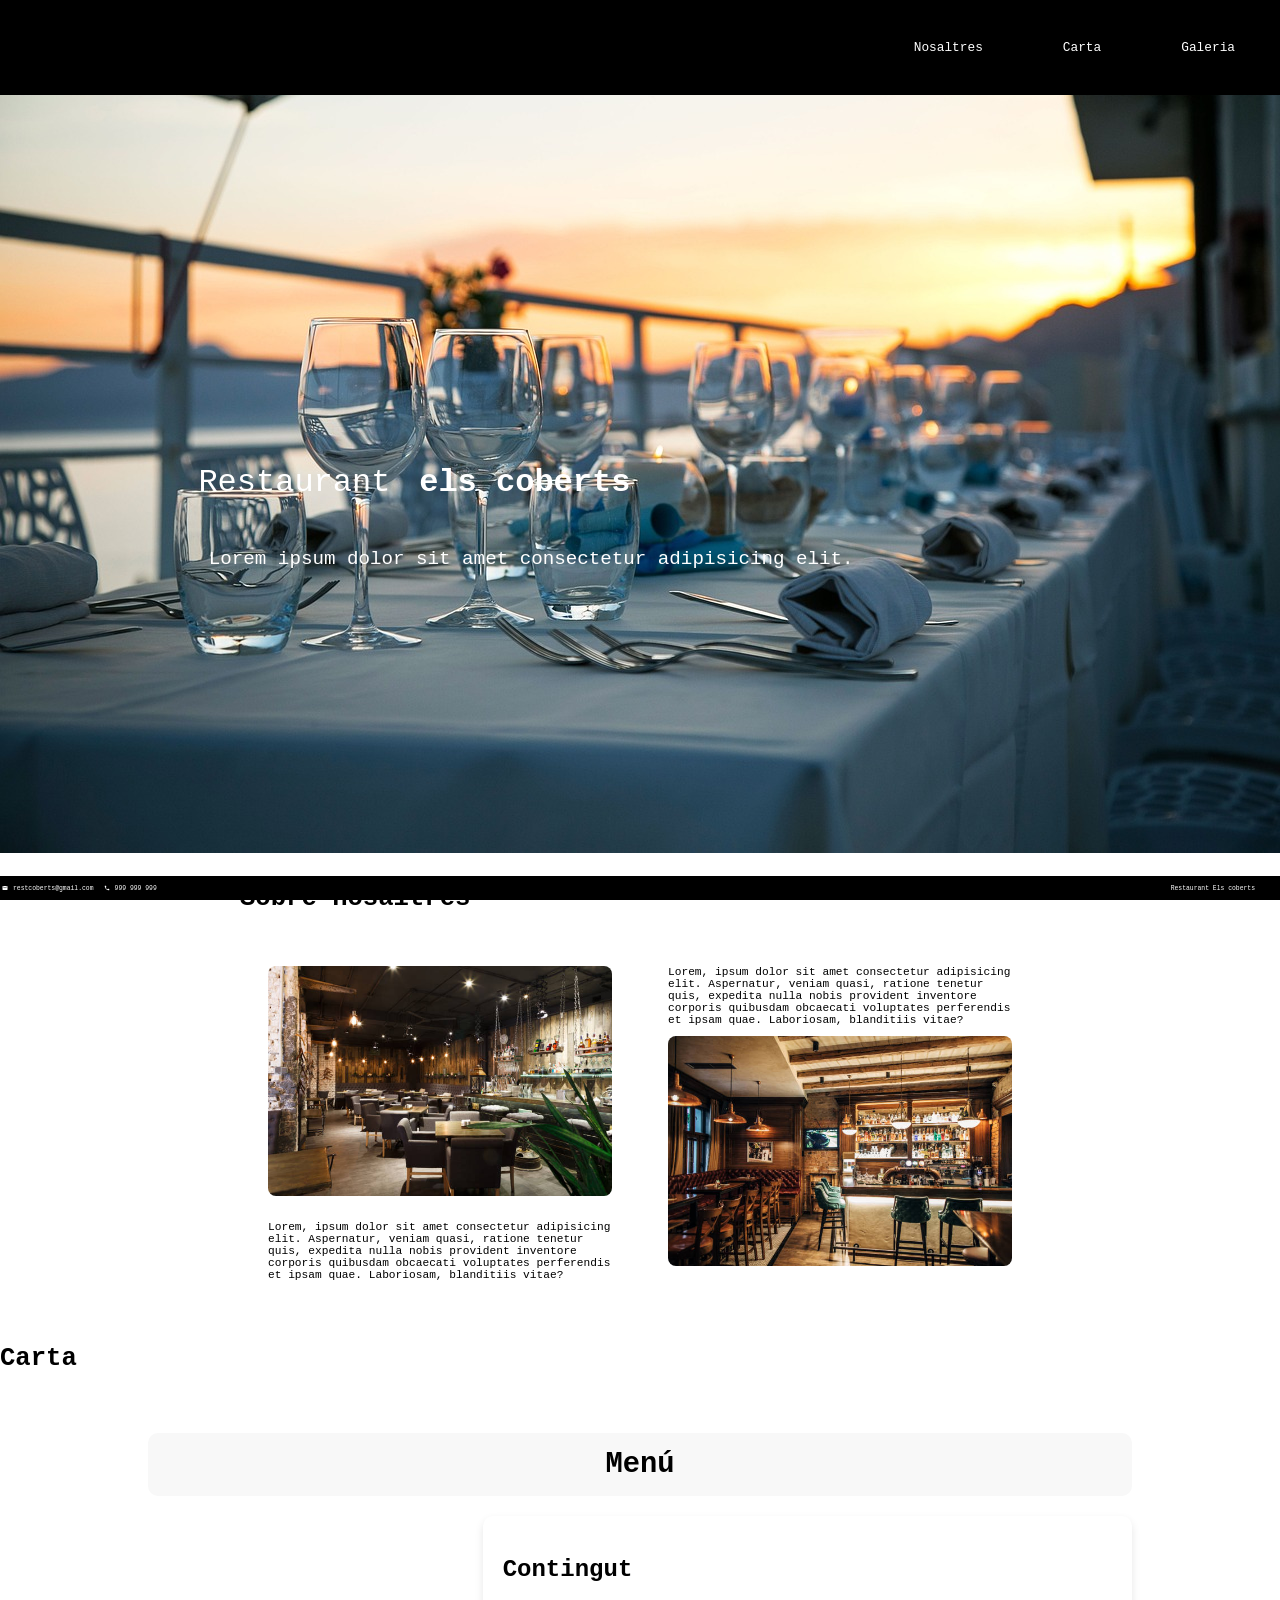
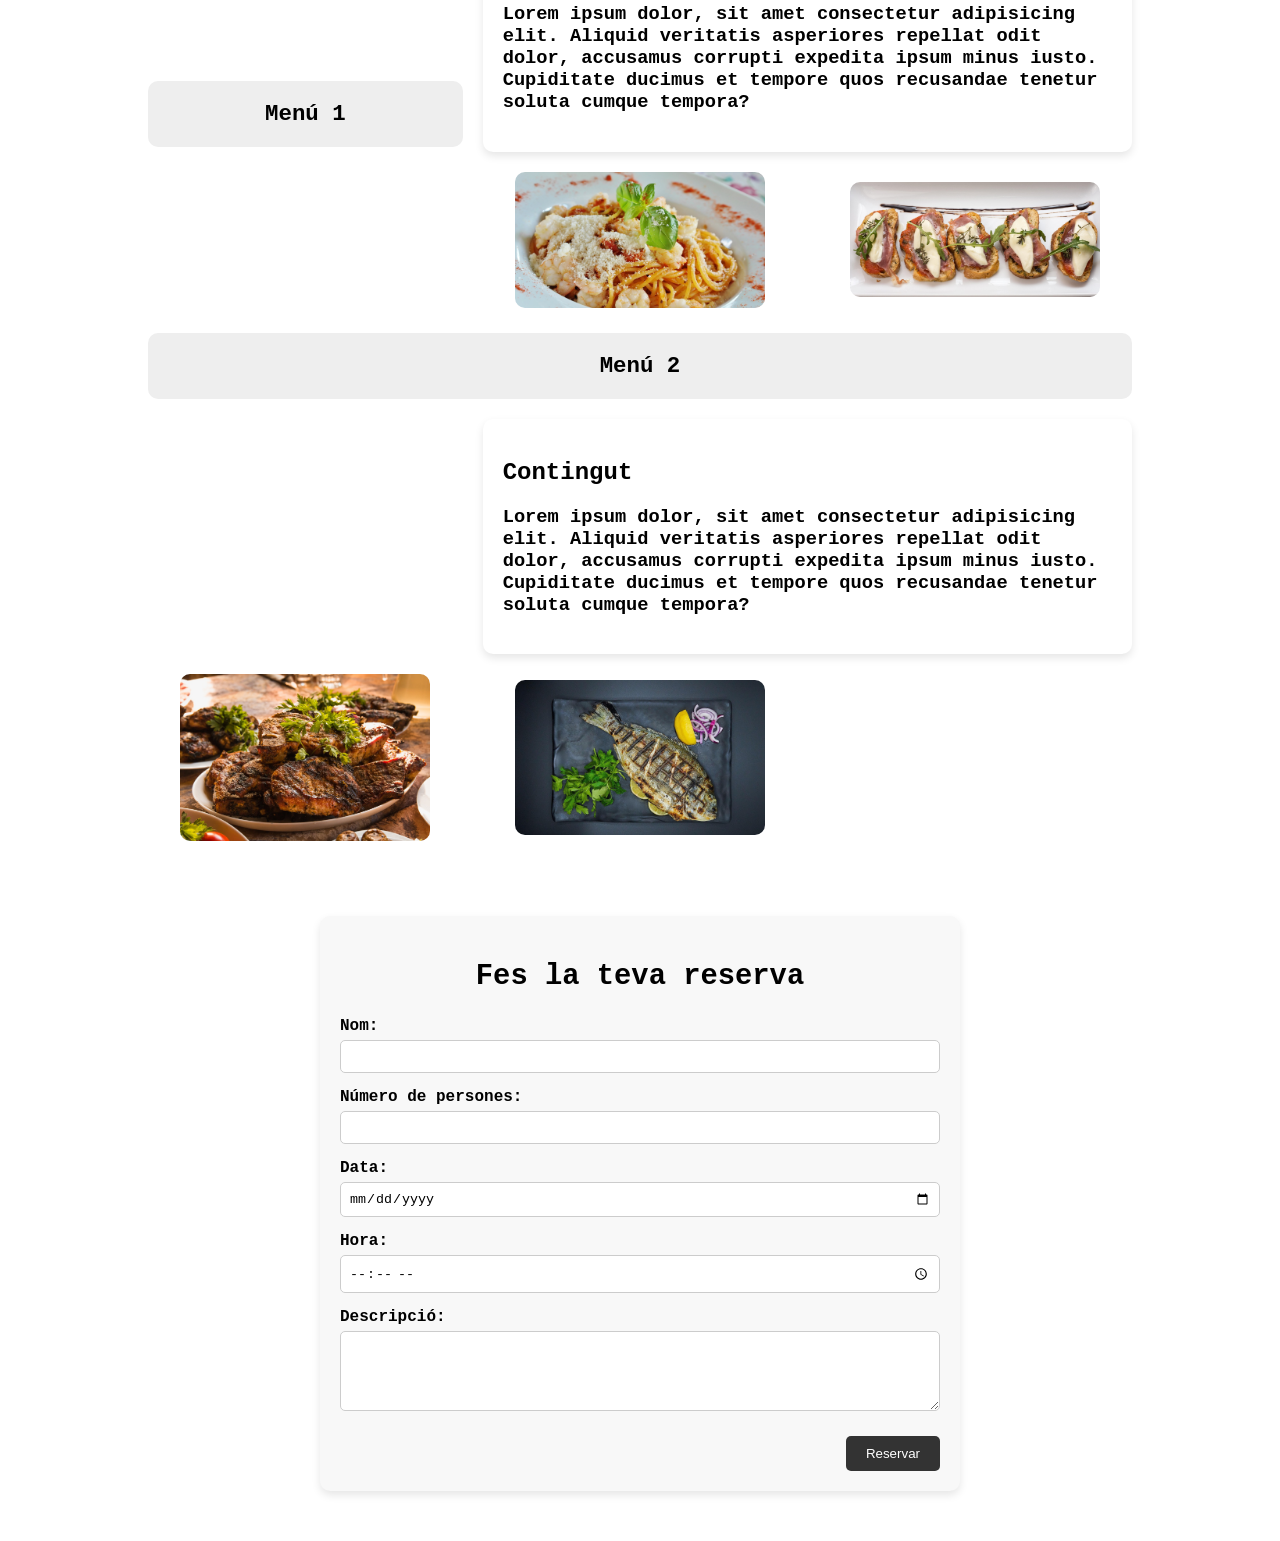
==== Web Restaurant/HTML/restaurant.html @ a6d8854c "Add files via upload" ====
<!DOCTYPE html>
<html lang="en">
<head>
    <meta charset="UTF-8">
    <meta name="viewport" content="width=device-width, initial-scale=1.0">
    <link rel="stylesheet" href="https://fonts.googleapis.com/icon?family=Material+Icons">
    <link rel="stylesheet" href="../CSS/restaurant.css">
    <title>Document</title>
</head>
<body>
    <nav class="menu">
         <div class="elemnav">Nosaltres</div>
         <div class="elemnav">Carta</div>
         <div class="elemnav">Galeria</div>
    </nav>
    <header class="header_main">
        <img src="../IMG/headerimg.jpg" alt="Taules a la terrassa del restaurant">
        <p class="center">Restaurant</p><p class="center2">els coberts</p><p class="center3">Lorem ipsum dolor sit amet consectetur adipisicing elit.</p>
    </header>
    <main class="main">
        <div class="sobrenosaltres">
            <p class="titol1">Sobre nosaltres</p>
            <div class="box">
                <img src="../IMG/sobrenosaltres1.jpg" alt="Interior del restaurant">
                <div class="texto1">Lorem, ipsum dolor sit amet consectetur adipisicing elit. Aspernatur, veniam quasi, ratione tenetur quis, expedita nulla nobis provident inventore corporis quibusdam obcaecati voluptates perferendis et ipsam quae. Laboriosam, blanditiis vitae?</div>
            </div>
            <div class="box">
                <div class="texto2">Lorem, ipsum dolor sit amet consectetur adipisicing elit. Aspernatur, veniam quasi, ratione tenetur quis, expedita nulla nobis provident inventore corporis quibusdam obcaecati voluptates perferendis et ipsam quae. Laboriosam, blanditiis vitae?</div>
                <img src="../IMG/sobrenosaltres2.jpg" alt="Interior del restaurant">
            </div>
        </div>
        <p class="titol1">Carta</p>
        <div class="carta">
            <div class="item1">Menú</div>
            <div class="item2">Menú 1</div>
            <div class="item3">
                <h2>Contingut</h2>
                <h3>Lorem ipsum dolor, sit amet consectetur adipisicing elit. Aliquid veritatis asperiores repellat odit dolor, accusamus corrupti expedita ipsum minus iusto. Cupiditate ducimus et tempore quos recusandae tenetur soluta cumque tempora?</h3>
            </div>
            <div class="item4">
                <div class="container">
                    <img src="../IMG/pasta.jpg" alt="Espaguethis" class="imagecarta">
                    <p class="overlay">Pasta</p>
                </div>
            </div>
            <div class="item5">
                <div class="container">
                    <img src="../IMG/entrants.jpg" alt="Tostades" class="imagecarta">
                    <p class="overlay">Entrants</p>
                </div>
            </div>
            <div class="item6">Menú 2</div>
            <div class="item7">
                <h2>Contingut</h2>
                <h3>Lorem ipsum dolor, sit amet consectetur adipisicing elit. Aliquid veritatis asperiores repellat odit dolor, accusamus corrupti expedita ipsum minus iusto. Cupiditate ducimus et tempore quos recusandae tenetur soluta cumque tempora?</h3>
            </div>
            <div class="item8">
                <div class="container">
                    <img src="../IMG/carn.jpg" alt="Carn a la brasa" class="imagecarta">
                    <p class="overlay">Carn</p>
                </div>
            </div>
            <div class="item9">
                <div class="container">
                    <img src="../IMG/peix.jpg" alt="Daurada" class="imagecarta">
                    <p class="overlay">Peix</p>
                </div>
            </div>
        </div>
    </main>
    <section class="reserva">
        <h2>Fes la teva reserva</h2>
        <form action="#" method="POST">
            <div class="form-group">
                <label for="nom">Nom:</label>
                <input type="text" id="nom" name="nom" required>
            </div>
            <div class="form-group">
                <label for="persones">Número de persones:</label>
                <input type="number" id="persones" name="persones" min="1" required>
            </div>
            <div class="form-group">
                <label for="data">Data:</label>
                <input type="date" id="data" name="data" required>
            </div>
            <div class="form-group">
                <label for="hora">Hora:</label>
                <input type="time" id="hora" name="hora" required>
            </div>
            <div class="form-group">
                <label for="descripcio">Descripció:</label>
                <textarea id="descripcio" name="descripcio"></textarea>
            </div>
            <div class="boto-reserva">
                <button type="submit">Reservar</button>
            </div>
        </form>
    </section>
    
    <footer class="footer">
        <i class="material-icons">mail</i>
        <div class="elemfooter">restcoberts@gmail.com</div>
        <i class="material-icons">phone</i>
        <div class="elemfooter">999 999 999</div>
        <p class="text">Restaurant Els coberts</p>
    </footer>
</body>
</html>
---- Web Restaurant/CSS/restaurant.css ----
html, body{
    margin: 0; /* Elimina marges per defecte */
    padding: 0; /* Elimina espais interiors per defecte */
    font-family: 'Courier New', Courier, monospace; /* Defineix la font per defecte */
    font-size: 1em; /* Estableix la mida de la font */
}

/* Menú principal */
.menu{
    display: flex; /* Utilitza Flexbox per organitzar els elements */
    flex-direction: row; /* Els elements es disposen horitzontalment */
    justify-content: flex-end; /* Alinea els elements a la dreta */
    gap: 30px; /* Espai entre els elements */
    background-color: black; /* Fons negre */
    position: fixed; /* Fixat a la part superior de la pàgina */
    padding: 20px; /* Espai intern del menú */
    width: 100%; /* Amplada completa de la pàgina */
    top: 0; /* Col·loca el menú a la part superior */
}

/* Estil dels enllaços del menú */
.elemnav {
    color: white; /* Color de text blanc */
    text-decoration: none; /* Elimina la subratllat dels enllaços */
    margin-inline: 25px; /* Margen horitzontal entre enllaços */
    font-size: 0.8em; /* Mida de la font més petita */
}

/* Canvi d'estil al passar el ratolí */
.elemnav:hover{
    text-decoration: underline; /* Afageix subratllat quan el ratolí passa per sobre */
}

/* Header d'imatges */
.header_main img {
    width: 100%; /* Fa que la imatge ocupi tota l'amplada */
}

/* Text central en imatges */
.center{
    position: absolute; /* Posiciona de forma absoluta */
    top: 50%; /* Alinea al mig de la pantalla verticalment */
    left: 23%; /* Alinea al mig de la pantalla horitzontalment */
    transform: translate(-50%, -50%); /* Ajusta per centrar l'element exactament */
    font-size: 2em; /* Mida de la font gran */
    color: #ffffff; /* Text blanc */
}

/* Un altre text central amb estil diferent */
.center2{
    position: absolute; 
    top: 50%;
    left: 41%;
    transform: translate(-50%, -50%);
    font-size: 2em;
    color: #ffffff;
    font-weight: bold; /* Fa que el text sigui negre */
}

/* Tercer text central amb font més petita */
.center3{
    position: absolute;
    top: 60%; /* Desplaça el text més avall */
    left: 41.5%;
    transform: translate(-50%, -50%);
    font-size: 1.2em;
    color: #ffffff;
}

/* Footer de la pàgina */
.footer {
    display: flex; /* Utilitza Flexbox per disposar els elements */
    flex-direction: row; /* Elements horitzontals */
    justify-content: space-between; /* Espai entre els elements */
    align-items: center; /* Centra els elements verticalment */
    background-color: black; /* Fons negre */
    position: fixed; /* Fixat a la part inferior de la pàgina */
    padding: 2px; /* Espai intern */
    width: 100%; /* Amplada completa de la pàgina */
    bottom: 0; /* Col·loca el footer a la part inferior */
}

/* Estils per als ícons i textos dins del footer */
.material-icons, .elemfooter, .text {
    font-size: 0.4em; /* Font més petita */
    color: white; /* Color de text blanc */
}

.material-icons {
    margin-right: 5px; /* Espai a la dreta dels ícons */
}

/* Element dins del footer */
.elemfooter {
    display: flex;
    align-items: center;
    margin-right: 10px;
}

/* Text a la dreta dins del footer */
.text {
    font-size: 0.4em;
    text-align: right; /* Alinea el text a la dreta */
    margin-left: auto; /* Empitja el text cap a la dreta */
    margin-right: 23px;
}

/* Secció de 'sobre nosaltres' */
.sobrenosaltres {
    max-width: 800px; /* Amplada màxima */
    margin: 0 auto; /* Centra el contingut */
    overflow: hidden; /* Evita que el contingut surti de l'àrea definida */
}

/* Títol de la secció */
.titol1 {
    color: black;
    font-weight: bold;
    font-size: 1.6em; /* Mida de la font */
}

/* Caixes que es disposen de forma flexible */
.box {
    float: left; /* Col·loca les caixes a l'esquerra */
    width: 48%; /* Amplada de cada caixa */
    margin: 1%; /* Margen entre caixes */
    padding: 20px; /* Espai intern */
    box-sizing: border-box; /* Inclou el padding en l'amplada total */
}

/* Estils per a les imatges dins de les caixes */
.box img {
    width: 100%; /* Amplada màxima de la imatge */
    height: auto; /* Mantenir la proporció de l'alçada */
    margin-bottom: 20px; /* Espai a sota de la imatge */
    border-radius: 8px; /* Arrodoneix les cantonades de la imatge */
}

/* Estil de textos dins de les caixes */
.texto1, .texto2 {
    width: 100%; /* Amplada completa */
    text-align: left; /* Alineació a l'esquerra */
    margin-bottom: 10px; /* Espai a sota dels textos */
}

/* Text dins de la caixa 1 */
.texto1 {
    float: left; /* Col·loca el text a l'esquerra */
    font-size: 0.7em; /* Mida de la font més petita */
}

/* Text dins de la caixa 2 */
.texto2 {
    float: right; /* Col·loca el text a la dreta */
    font-size: 0.7em; /* Mida de la font més petita */
}

/* Tots els elements utilitzen 'box-sizing: border-box' per una mida consistent */
* {box-sizing: border-box}

/* Contenidor per a les cartes */
.container {
    position: relative; /* Posicionament relativ */
    width: 100%;
    max-width: 250px; /* Amplada màxima */
}

/* Estils per a les imatges de les cartes */
.imagecarta {
    width: 100%;
    height: auto;
    border-radius: 10px; /* Bordes arrodonides */
}

/* Superposició que apareix quan es passa el ratolí per sobre */
.overlay {
    position: absolute; /* Posiciona de manera absoluta */
    bottom: 0;
    background: rgba(0, 0, 0, 0.5); /* Fons fosc amb opacitat */
    color: white;
    width: 100%;
    text-align: center; /* Centra el text */
    font-size: 1.2em;
    padding: 10px; /* Espai intern */
    opacity: 0; /* Inicia invisible */
    transition: 0.5s; /* Transició suau */
    border-radius: 10px; /* Bordes arrodonides */
}

/* Quan es passa el ratolí per sobre, la superposició es fa visible */
.container:hover .overlay {
  opacity: 1;
}

/* Estils per a les cartes de la galeria */
.carta {
    display: grid; /* Utilitza Grid per organitzar les cartes */
    grid-template-columns: repeat(3, 1fr); /* Tres columnes iguals */
    grid-template-rows: auto auto auto; /* Tres files automàtiques */
    width: 80%; /* Amplada del contenidor */
    margin: 40px auto; /* Centrat amb marges */
    gap: 20px; /* Espai entre les cartes */
    padding: 20px;
    align-items: center; /* Centra els elements verticalment */
    text-align: center; /* Centra els textos */
}

/* Estils per als elements dins del menú */
.menu > div {
    text-align: center; /* Centra els elements */
    padding: 20px 0; /* Espai superior i inferior */
}

/* Estils per als elements individuals */
.item1, .item6 {
    grid-column: 1 / -1; /* Ocupa tota l'amplada */
    font-size: 1.8em; /* Font gran */
    font-weight: bold;
    padding: 15px;
    background-color: #f8f8f8; /* Fons clar */
    border-radius: 10px; /* Arrodoneix les cantonades */
}

.item2, .item6 {
    grid-row: span 2; /* Ocupa dues files */
    display: flex;
    align-items: center; /* Centra verticalment */
    justify-content: center; /* Centra horitzontalment */
    font-size: 1.4em; /* Mida de la font */
    font-weight: bold;
    background-color: #eee; /* Fons clar */
    border-radius: 10px;
    padding: 20px;
}

/* Estils per a altres elements */
.item3, .item7 {
    grid-column: 2 / 4; /* Ocupa de la columna 2 a la 4 */
    background-color: #fff; /* Fons blanc */
    padding: 20px;
    border-radius: 10px;
    box-shadow: 0 4px 8px rgba(0, 0, 0, 0.1); /* Ombra suau */
    text-align: left; /* Alinea el text a l'esquerra */
}

.item4, .item5, .item8, .item9 {
    display: flex;
    justify-content: center; /* Centra el contingut */
    align-items: center; /* Centra el contingut */
}

/* Reserva */
.reserva {
    width: 50%;
    margin: 50px auto; /* Centra el formulari */
    padding: 20px;
    background-color: #f8f8f8; /* Fons clar */
    border-radius: 10px;
    box-shadow: 0 4px 8px rgba(0, 0, 0, 0.1); /* Ombra suau */
}

.reserva h2 {
    text-align: center; /* Centra el títol */
    font-size: 1.8em; /* Mida de la font */
}

/* Estils per als grups de formulari */
.form-group {
    margin-bottom: 15px; /* Espai a sota de cada grup */
}

/* Estils per als labels */
label {
    display: block; /* Fa que el label sigui bloc */
    font-weight: bold; /* Text en negreta */
    margin-bottom: 5px; /* Espai a sota del label */
}

/* Estils per als inputs, textareas i selects */
input, textarea, select {
    width: 100%; /* Amplada total */
    padding: 8px; /* Espai interior */
    border: 1px solid #ccc; /* Borde gris clar */
    border-radius: 5px; /* Bordes arrodonides */
}

textarea {
    height: 80px; /* Alçada per al textarea */
}

/* Botó de reserva */
.boto-reserva {
    display: flex;
    justify-content: flex-end; /* Col·loca el botó a la dreta */
    margin-top: 20px; /* Espai superior */
}

/* Estils per al botó */
button {
    background-color: #333; /* Fons fosc */
    color: white; /* Text blanc */
    padding: 10px 20px; /* Espai intern */
    border: none; /* Elimina el borde */
    border-radius: 5px; /* Bordes arrodonides */
    cursor: pointer; /* Canvia el cursor a mà */
}

/* Estil quan el botó es passa el ratolí per sobre */
button:hover {
    background-color: #555; /* Fons més clar */
}

/* Media queries per a pantalles petites */
@media only screen and (max-width: 768px) {
    .menu{
        display: flex;
        flex-direction: row;
        justify-content: flex-start;
        gap: 30px;
        background-color: #fffefe;
        position: fixed;
        padding: 20px;
        width: 100%;
        top: 0;
    }
    .elemnav {
        color: rgb(0, 0, 0); /* Text negre per a pantalles petites */
        text-decoration: none;
        margin-inline: 25px;
        font-size: 0.8em;
    }
}

@media only screen and (max-width: 576px) {
    
}
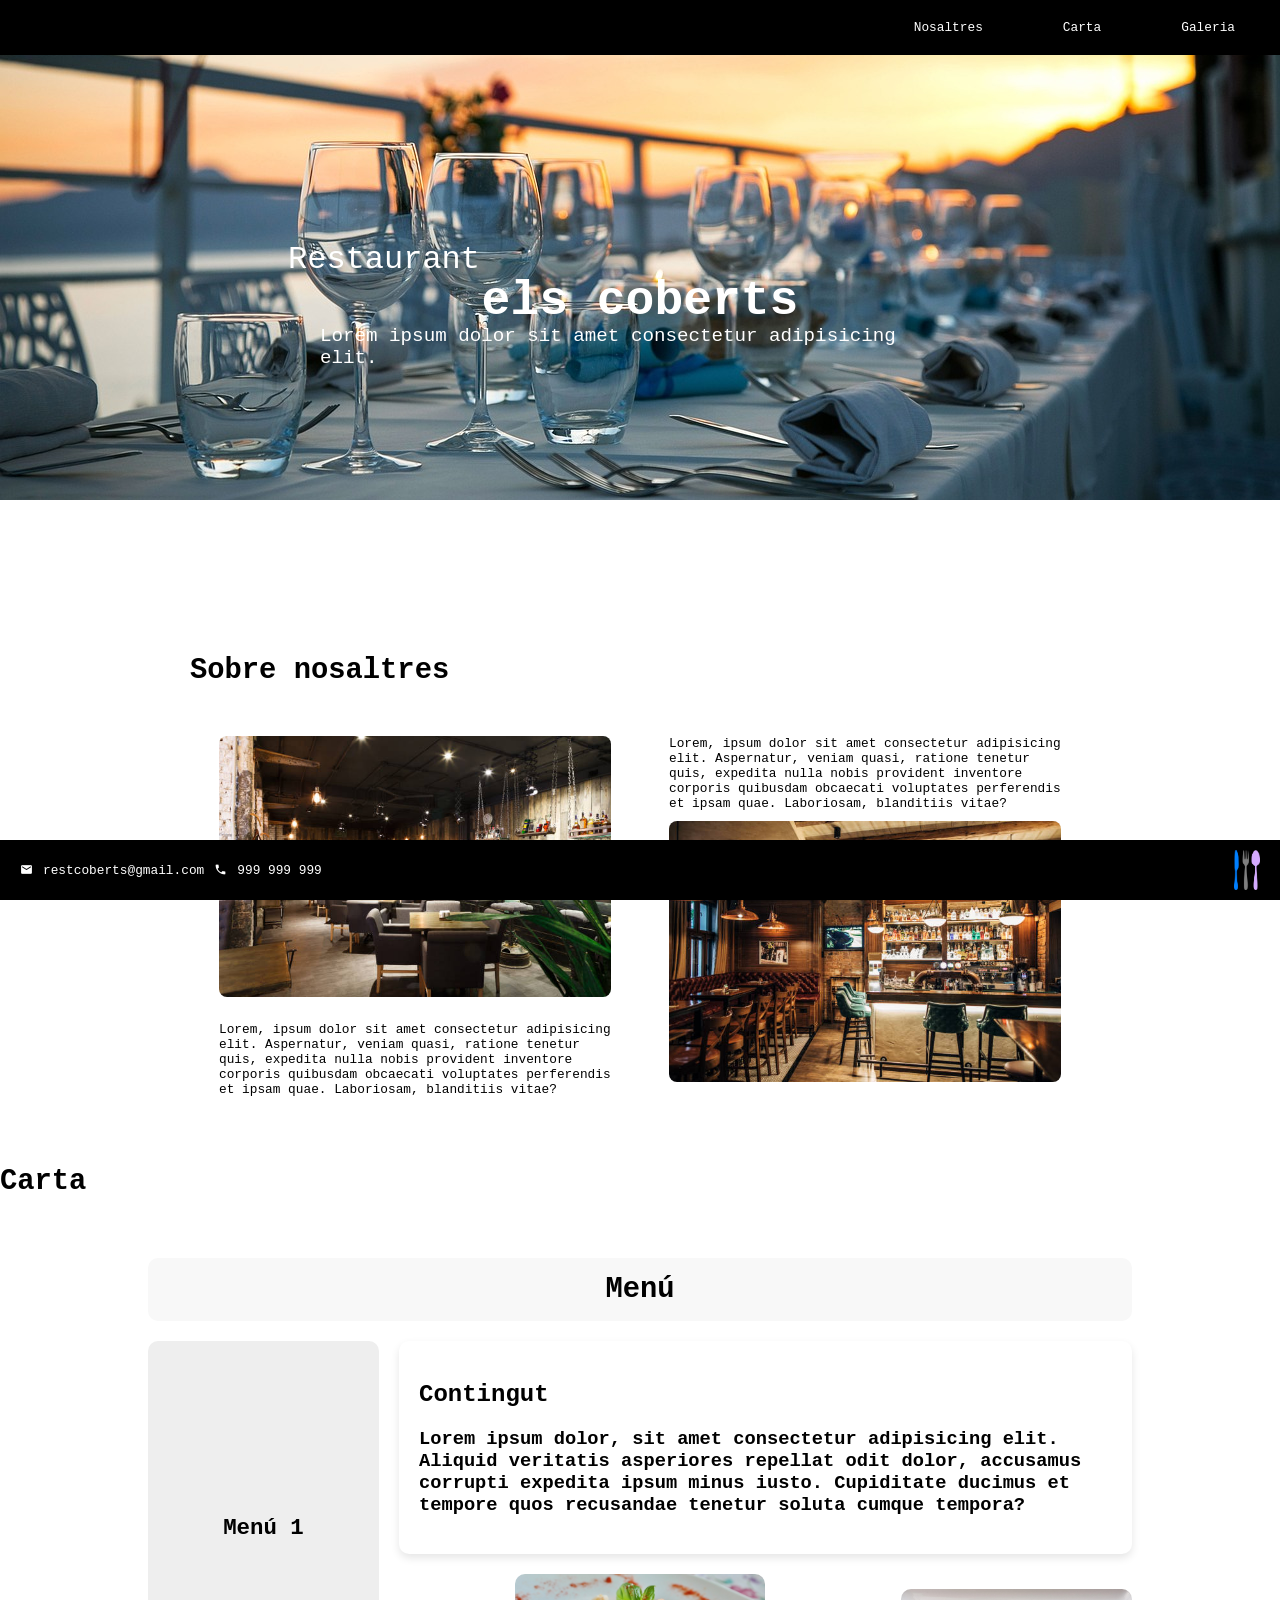
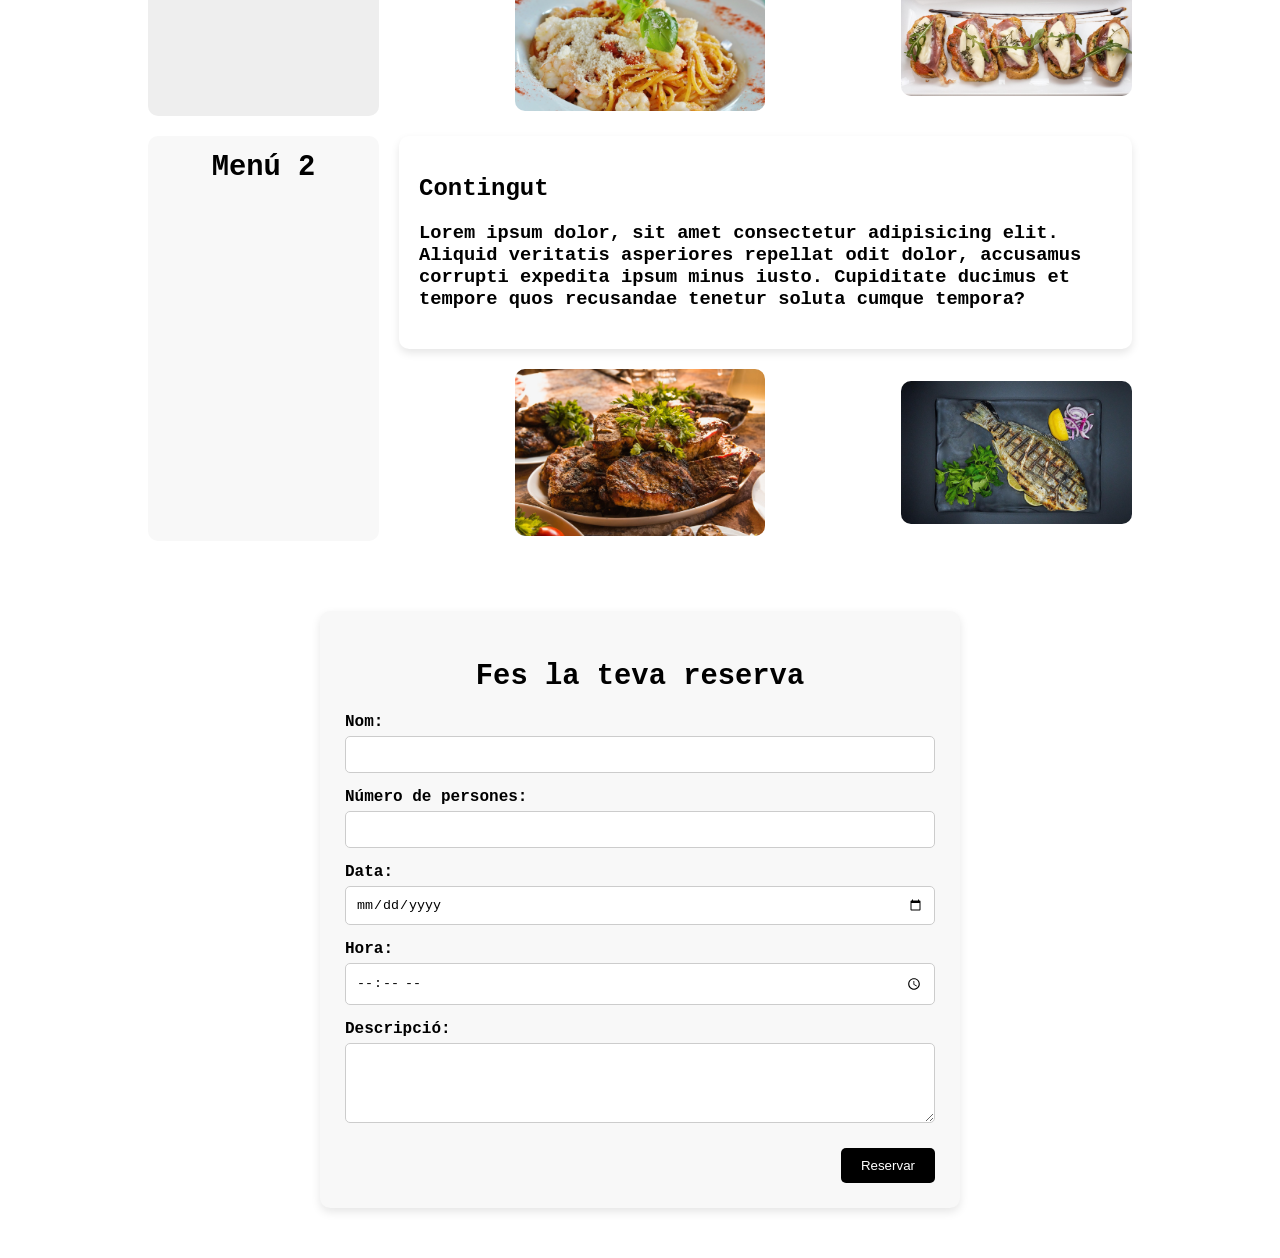
==== commit caad8fc0: "Acabada web menys la galeria" ====
--- a/Web Restaurant/HTML/restaurant.html
+++ b/Web Restaurant/HTML/restaurant.html
@@ -1,108 +1,111 @@
-<!DOCTYPE html>
-<html lang="en">
-<head>
-    <meta charset="UTF-8">
-    <meta name="viewport" content="width=device-width, initial-scale=1.0">
-    <link rel="stylesheet" href="https://fonts.googleapis.com/icon?family=Material+Icons">
-    <link rel="stylesheet" href="../CSS/restaurant.css">
-    <title>Document</title>
-</head>
-<body>
-    <nav class="menu">
-         <div class="elemnav">Nosaltres</div>
-         <div class="elemnav">Carta</div>
-         <div class="elemnav">Galeria</div>
-    </nav>
-    <header class="header_main">
-        <img src="../IMG/headerimg.jpg" alt="Taules a la terrassa del restaurant">
-        <p class="center">Restaurant</p><p class="center2">els coberts</p><p class="center3">Lorem ipsum dolor sit amet consectetur adipisicing elit.</p>
-    </header>
-    <main class="main">
-        <div class="sobrenosaltres">
-            <p class="titol1">Sobre nosaltres</p>
-            <div class="box">
-                <img src="../IMG/sobrenosaltres1.jpg" alt="Interior del restaurant">
-                <div class="texto1">Lorem, ipsum dolor sit amet consectetur adipisicing elit. Aspernatur, veniam quasi, ratione tenetur quis, expedita nulla nobis provident inventore corporis quibusdam obcaecati voluptates perferendis et ipsam quae. Laboriosam, blanditiis vitae?</div>
-            </div>
-            <div class="box">
-                <div class="texto2">Lorem, ipsum dolor sit amet consectetur adipisicing elit. Aspernatur, veniam quasi, ratione tenetur quis, expedita nulla nobis provident inventore corporis quibusdam obcaecati voluptates perferendis et ipsam quae. Laboriosam, blanditiis vitae?</div>
-                <img src="../IMG/sobrenosaltres2.jpg" alt="Interior del restaurant">
-            </div>
-        </div>
-        <p class="titol1">Carta</p>
-        <div class="carta">
-            <div class="item1">Menú</div>
-            <div class="item2">Menú 1</div>
-            <div class="item3">
-                <h2>Contingut</h2>
-                <h3>Lorem ipsum dolor, sit amet consectetur adipisicing elit. Aliquid veritatis asperiores repellat odit dolor, accusamus corrupti expedita ipsum minus iusto. Cupiditate ducimus et tempore quos recusandae tenetur soluta cumque tempora?</h3>
-            </div>
-            <div class="item4">
-                <div class="container">
-                    <img src="../IMG/pasta.jpg" alt="Espaguethis" class="imagecarta">
-                    <p class="overlay">Pasta</p>
-                </div>
-            </div>
-            <div class="item5">
-                <div class="container">
-                    <img src="../IMG/entrants.jpg" alt="Tostades" class="imagecarta">
-                    <p class="overlay">Entrants</p>
-                </div>
-            </div>
-            <div class="item6">Menú 2</div>
-            <div class="item7">
-                <h2>Contingut</h2>
-                <h3>Lorem ipsum dolor, sit amet consectetur adipisicing elit. Aliquid veritatis asperiores repellat odit dolor, accusamus corrupti expedita ipsum minus iusto. Cupiditate ducimus et tempore quos recusandae tenetur soluta cumque tempora?</h3>
-            </div>
-            <div class="item8">
-                <div class="container">
-                    <img src="../IMG/carn.jpg" alt="Carn a la brasa" class="imagecarta">
-                    <p class="overlay">Carn</p>
-                </div>
-            </div>
-            <div class="item9">
-                <div class="container">
-                    <img src="../IMG/peix.jpg" alt="Daurada" class="imagecarta">
-                    <p class="overlay">Peix</p>
-                </div>
-            </div>
-        </div>
-    </main>
-    <section class="reserva">
-        <h2>Fes la teva reserva</h2>
-        <form action="#" method="POST">
-            <div class="form-group">
-                <label for="nom">Nom:</label>
-                <input type="text" id="nom" name="nom" required>
-            </div>
-            <div class="form-group">
-                <label for="persones">Número de persones:</label>
-                <input type="number" id="persones" name="persones" min="1" required>
-            </div>
-            <div class="form-group">
-                <label for="data">Data:</label>
-                <input type="date" id="data" name="data" required>
-            </div>
-            <div class="form-group">
-                <label for="hora">Hora:</label>
-                <input type="time" id="hora" name="hora" required>
-            </div>
-            <div class="form-group">
-                <label for="descripcio">Descripció:</label>
-                <textarea id="descripcio" name="descripcio"></textarea>
-            </div>
-            <div class="boto-reserva">
-                <button type="submit">Reservar</button>
-            </div>
-        </form>
-    </section>
-    
-    <footer class="footer">
-        <i class="material-icons">mail</i>
-        <div class="elemfooter">restcoberts@gmail.com</div>
-        <i class="material-icons">phone</i>
-        <div class="elemfooter">999 999 999</div>
-        <p class="text">Restaurant Els coberts</p>
-    </footer>
-</body>
+<!DOCTYPE html>
+<html lang="en">
+<head>
+    <meta charset="UTF-8">
+    <meta name="viewport" content="width=device-width, initial-scale=1.0">
+    <link rel="stylesheet" href="https://fonts.googleapis.com/icon?family=Material+Icons">
+    <link rel="stylesheet" href="../CSS/restaurant.css">
+    <title>Restaurant els Coberts</title>
+</head>
+<body>
+    <nav class="menu">
+         <div class="elemnav">Nosaltres</div>
+         <div class="elemnav">Carta</div>
+         <div class="elemnav">Galeria</div>
+    </nav>
+    <header class="header_main">
+        <img src="../IMG/headerimg.jpg" alt="Taules a la terrassa del restaurant">
+        <p class="center">Restaurant</p><p class="center2">els coberts</p><p class="center3">Lorem ipsum dolor sit amet consectetur adipisicing elit.</p>
+    </header>
+    <main class="main">
+        <div class="sobrenosaltres">
+            <p class="titol">Sobre nosaltres</p>
+            <div class="box">
+                <img src="../IMG/sobrenosaltres1.jpg" alt="Interior del restaurant">
+                <div class="texto1">Lorem, ipsum dolor sit amet consectetur adipisicing elit. Aspernatur, veniam quasi, ratione tenetur quis, expedita nulla nobis provident inventore corporis quibusdam obcaecati voluptates perferendis et ipsam quae. Laboriosam, blanditiis vitae?</div>
+            </div>
+            <div class="box">
+                <div class="texto2">Lorem, ipsum dolor sit amet consectetur adipisicing elit. Aspernatur, veniam quasi, ratione tenetur quis, expedita nulla nobis provident inventore corporis quibusdam obcaecati voluptates perferendis et ipsam quae. Laboriosam, blanditiis vitae?</div>
+                <img src="../IMG/sobrenosaltres2.jpg" alt="Interior del restaurant">
+            </div>
+        </div>
+        <p class="titol">Carta</p>
+        <div class="carta">
+            <div class="item1">Menú</div>
+            <div class="item2">Menú 1</div>
+            <div class="item3">
+                <h2>Contingut</h2>
+                <h3>Lorem ipsum dolor, sit amet consectetur adipisicing elit. Aliquid veritatis asperiores repellat odit dolor, accusamus corrupti expedita ipsum minus iusto. Cupiditate ducimus et tempore quos recusandae tenetur soluta cumque tempora?</h3>
+            </div>
+            <div class="item4">
+                <div class="container">
+                    <img src="../IMG/pasta.jpg" alt="Espaguethis" class="imagecarta">
+                    <p class="overlay">Pasta</p>
+                </div>
+            </div>
+            <div class="item5">
+                <div class="container">
+                    <img src="../IMG/entrants.jpg" alt="Tostades" class="imagecarta">
+                    <p class="overlay">Entrants</p>
+                </div>
+            </div>
+            <div class="item6">Menú 2</div>
+            <div class="item7">
+                <h2>Contingut</h2>
+                <h3>Lorem ipsum dolor, sit amet consectetur adipisicing elit. Aliquid veritatis asperiores repellat odit dolor, accusamus corrupti expedita ipsum minus iusto. Cupiditate ducimus et tempore quos recusandae tenetur soluta cumque tempora?</h3>
+            </div>
+            <div class="item8">
+                <div class="container">
+                    <img src="../IMG/carn.jpg" alt="Carn a la brasa" class="imagecarta">
+                    <p class="overlay">Carn</p>
+                </div>
+            </div>
+            <div class="item9">
+                <div class="container">
+                    <img src="../IMG/peix.jpg" alt="Daurada" class="imagecarta">
+                    <p class="overlay">Peix</p>
+                </div>
+            </div>
+        </div>
+    </main>
+    <section class="reserva">
+        <h2>Fes la teva reserva</h2>
+        <form action="#" method="POST">
+            <div class="form-group">
+                <label for="nom">Nom:</label>
+                <input type="text" id="nom" name="nom" required>
+            </div>
+            <div class="form-group">
+                <label for="persones">Número de persones:</label>
+                <input type="number" id="persones" name="persones" min="1" required>
+            </div>
+            <div class="form-group">
+                <label for="data">Data:</label>
+                <input type="date" id="data" name="data" required>
+            </div>
+            <div class="form-group">
+                <label for="hora">Hora:</label>
+                <input type="time" id="hora" name="hora" required>
+            </div>
+            <div class="form-group">
+                <label for="descripcio">Descripció:</label>
+                <textarea id="descripcio" name="descripcio"></textarea>
+            </div>
+            <div class="boto-reserva">
+                <button type="submit">Reservar</button>
+            </div>
+        </form>
+    </section>
+    
+    <footer class="footer">
+        <div class="footer-left">
+            <i class="material-icons">mail</i>
+            <div class="elemfooter">restcoberts@gmail.com</div>
+            <i class="material-icons">phone</i>
+            <div class="elemfooter">999 999 999</div>
+        </div>
+
+        <img src="../IMG/logo.png" class="logo-footer">
+    </footer>
+</body>
 </html>
--- a/Web Restaurant/CSS/restaurant.css
+++ b/Web Restaurant/CSS/restaurant.css
@@ -1,336 +1,321 @@
-html, body{
-    margin: 0; /* Elimina marges per defecte */
-    padding: 0; /* Elimina espais interiors per defecte */
-    font-family: 'Courier New', Courier, monospace; /* Defineix la font per defecte */
-    font-size: 1em; /* Estableix la mida de la font */
-}
-
-/* Menú principal */
-.menu{
-    display: flex; /* Utilitza Flexbox per organitzar els elements */
-    flex-direction: row; /* Els elements es disposen horitzontalment */
-    justify-content: flex-end; /* Alinea els elements a la dreta */
-    gap: 30px; /* Espai entre els elements */
-    background-color: black; /* Fons negre */
-    position: fixed; /* Fixat a la part superior de la pàgina */
-    padding: 20px; /* Espai intern del menú */
-    width: 100%; /* Amplada completa de la pàgina */
-    top: 0; /* Col·loca el menú a la part superior */
-}
-
-/* Estil dels enllaços del menú */
-.elemnav {
-    color: white; /* Color de text blanc */
-    text-decoration: none; /* Elimina la subratllat dels enllaços */
-    margin-inline: 25px; /* Margen horitzontal entre enllaços */
-    font-size: 0.8em; /* Mida de la font més petita */
-}
-
-/* Canvi d'estil al passar el ratolí */
-.elemnav:hover{
-    text-decoration: underline; /* Afageix subratllat quan el ratolí passa per sobre */
-}
-
-/* Header d'imatges */
-.header_main img {
-    width: 100%; /* Fa que la imatge ocupi tota l'amplada */
-}
-
-/* Text central en imatges */
-.center{
-    position: absolute; /* Posiciona de forma absoluta */
-    top: 50%; /* Alinea al mig de la pantalla verticalment */
-    left: 23%; /* Alinea al mig de la pantalla horitzontalment */
-    transform: translate(-50%, -50%); /* Ajusta per centrar l'element exactament */
-    font-size: 2em; /* Mida de la font gran */
-    color: #ffffff; /* Text blanc */
-}
-
-/* Un altre text central amb estil diferent */
-.center2{
-    position: absolute; 
-    top: 50%;
-    left: 41%;
-    transform: translate(-50%, -50%);
-    font-size: 2em;
-    color: #ffffff;
-    font-weight: bold; /* Fa que el text sigui negre */
-}
-
-/* Tercer text central amb font més petita */
-.center3{
-    position: absolute;
-    top: 60%; /* Desplaça el text més avall */
-    left: 41.5%;
-    transform: translate(-50%, -50%);
-    font-size: 1.2em;
-    color: #ffffff;
-}
-
-/* Footer de la pàgina */
-.footer {
-    display: flex; /* Utilitza Flexbox per disposar els elements */
-    flex-direction: row; /* Elements horitzontals */
-    justify-content: space-between; /* Espai entre els elements */
-    align-items: center; /* Centra els elements verticalment */
-    background-color: black; /* Fons negre */
-    position: fixed; /* Fixat a la part inferior de la pàgina */
-    padding: 2px; /* Espai intern */
-    width: 100%; /* Amplada completa de la pàgina */
-    bottom: 0; /* Col·loca el footer a la part inferior */
-}
-
-/* Estils per als ícons i textos dins del footer */
-.material-icons, .elemfooter, .text {
-    font-size: 0.4em; /* Font més petita */
-    color: white; /* Color de text blanc */
-}
-
-.material-icons {
-    margin-right: 5px; /* Espai a la dreta dels ícons */
-}
-
-/* Element dins del footer */
-.elemfooter {
-    display: flex;
-    align-items: center;
-    margin-right: 10px;
-}
-
-/* Text a la dreta dins del footer */
-.text {
-    font-size: 0.4em;
-    text-align: right; /* Alinea el text a la dreta */
-    margin-left: auto; /* Empitja el text cap a la dreta */
-    margin-right: 23px;
-}
-
-/* Secció de 'sobre nosaltres' */
-.sobrenosaltres {
-    max-width: 800px; /* Amplada màxima */
-    margin: 0 auto; /* Centra el contingut */
-    overflow: hidden; /* Evita que el contingut surti de l'àrea definida */
-}
-
-/* Títol de la secció */
-.titol1 {
-    color: black;
-    font-weight: bold;
-    font-size: 1.6em; /* Mida de la font */
-}
-
-/* Caixes que es disposen de forma flexible */
-.box {
-    float: left; /* Col·loca les caixes a l'esquerra */
-    width: 48%; /* Amplada de cada caixa */
-    margin: 1%; /* Margen entre caixes */
-    padding: 20px; /* Espai intern */
-    box-sizing: border-box; /* Inclou el padding en l'amplada total */
-}
-
-/* Estils per a les imatges dins de les caixes */
-.box img {
-    width: 100%; /* Amplada màxima de la imatge */
-    height: auto; /* Mantenir la proporció de l'alçada */
-    margin-bottom: 20px; /* Espai a sota de la imatge */
-    border-radius: 8px; /* Arrodoneix les cantonades de la imatge */
-}
-
-/* Estil de textos dins de les caixes */
-.texto1, .texto2 {
-    width: 100%; /* Amplada completa */
-    text-align: left; /* Alineació a l'esquerra */
-    margin-bottom: 10px; /* Espai a sota dels textos */
-}
-
-/* Text dins de la caixa 1 */
-.texto1 {
-    float: left; /* Col·loca el text a l'esquerra */
-    font-size: 0.7em; /* Mida de la font més petita */
-}
-
-/* Text dins de la caixa 2 */
-.texto2 {
-    float: right; /* Col·loca el text a la dreta */
-    font-size: 0.7em; /* Mida de la font més petita */
-}
-
-/* Tots els elements utilitzen 'box-sizing: border-box' per una mida consistent */
-* {box-sizing: border-box}
-
-/* Contenidor per a les cartes */
-.container {
-    position: relative; /* Posicionament relativ */
-    width: 100%;
-    max-width: 250px; /* Amplada màxima */
-}
-
-/* Estils per a les imatges de les cartes */
-.imagecarta {
-    width: 100%;
-    height: auto;
-    border-radius: 10px; /* Bordes arrodonides */
-}
-
-/* Superposició que apareix quan es passa el ratolí per sobre */
-.overlay {
-    position: absolute; /* Posiciona de manera absoluta */
-    bottom: 0;
-    background: rgba(0, 0, 0, 0.5); /* Fons fosc amb opacitat */
-    color: white;
-    width: 100%;
-    text-align: center; /* Centra el text */
-    font-size: 1.2em;
-    padding: 10px; /* Espai intern */
-    opacity: 0; /* Inicia invisible */
-    transition: 0.5s; /* Transició suau */
-    border-radius: 10px; /* Bordes arrodonides */
-}
-
-/* Quan es passa el ratolí per sobre, la superposició es fa visible */
-.container:hover .overlay {
-  opacity: 1;
-}
-
-/* Estils per a les cartes de la galeria */
-.carta {
-    display: grid; /* Utilitza Grid per organitzar les cartes */
-    grid-template-columns: repeat(3, 1fr); /* Tres columnes iguals */
-    grid-template-rows: auto auto auto; /* Tres files automàtiques */
-    width: 80%; /* Amplada del contenidor */
-    margin: 40px auto; /* Centrat amb marges */
-    gap: 20px; /* Espai entre les cartes */
-    padding: 20px;
-    align-items: center; /* Centra els elements verticalment */
-    text-align: center; /* Centra els textos */
-}
-
-/* Estils per als elements dins del menú */
-.menu > div {
-    text-align: center; /* Centra els elements */
-    padding: 20px 0; /* Espai superior i inferior */
-}
-
-/* Estils per als elements individuals */
-.item1, .item6 {
-    grid-column: 1 / -1; /* Ocupa tota l'amplada */
-    font-size: 1.8em; /* Font gran */
-    font-weight: bold;
-    padding: 15px;
-    background-color: #f8f8f8; /* Fons clar */
-    border-radius: 10px; /* Arrodoneix les cantonades */
-}
-
-.item2, .item6 {
-    grid-row: span 2; /* Ocupa dues files */
-    display: flex;
-    align-items: center; /* Centra verticalment */
-    justify-content: center; /* Centra horitzontalment */
-    font-size: 1.4em; /* Mida de la font */
-    font-weight: bold;
-    background-color: #eee; /* Fons clar */
-    border-radius: 10px;
-    padding: 20px;
-}
-
-/* Estils per a altres elements */
-.item3, .item7 {
-    grid-column: 2 / 4; /* Ocupa de la columna 2 a la 4 */
-    background-color: #fff; /* Fons blanc */
-    padding: 20px;
-    border-radius: 10px;
-    box-shadow: 0 4px 8px rgba(0, 0, 0, 0.1); /* Ombra suau */
-    text-align: left; /* Alinea el text a l'esquerra */
-}
-
-.item4, .item5, .item8, .item9 {
-    display: flex;
-    justify-content: center; /* Centra el contingut */
-    align-items: center; /* Centra el contingut */
-}
-
-/* Reserva */
-.reserva {
-    width: 50%;
-    margin: 50px auto; /* Centra el formulari */
-    padding: 20px;
-    background-color: #f8f8f8; /* Fons clar */
-    border-radius: 10px;
-    box-shadow: 0 4px 8px rgba(0, 0, 0, 0.1); /* Ombra suau */
-}
-
-.reserva h2 {
-    text-align: center; /* Centra el títol */
-    font-size: 1.8em; /* Mida de la font */
-}
-
-/* Estils per als grups de formulari */
-.form-group {
-    margin-bottom: 15px; /* Espai a sota de cada grup */
-}
-
-/* Estils per als labels */
-label {
-    display: block; /* Fa que el label sigui bloc */
-    font-weight: bold; /* Text en negreta */
-    margin-bottom: 5px; /* Espai a sota del label */
-}
-
-/* Estils per als inputs, textareas i selects */
-input, textarea, select {
-    width: 100%; /* Amplada total */
-    padding: 8px; /* Espai interior */
-    border: 1px solid #ccc; /* Borde gris clar */
-    border-radius: 5px; /* Bordes arrodonides */
-}
-
-textarea {
-    height: 80px; /* Alçada per al textarea */
-}
-
-/* Botó de reserva */
-.boto-reserva {
-    display: flex;
-    justify-content: flex-end; /* Col·loca el botó a la dreta */
-    margin-top: 20px; /* Espai superior */
-}
-
-/* Estils per al botó */
-button {
-    background-color: #333; /* Fons fosc */
-    color: white; /* Text blanc */
-    padding: 10px 20px; /* Espai intern */
-    border: none; /* Elimina el borde */
-    border-radius: 5px; /* Bordes arrodonides */
-    cursor: pointer; /* Canvia el cursor a mà */
-}
-
-/* Estil quan el botó es passa el ratolí per sobre */
-button:hover {
-    background-color: #555; /* Fons més clar */
-}
-
-/* Media queries per a pantalles petites */
-@media only screen and (max-width: 768px) {
-    .menu{
-        display: flex;
-        flex-direction: row;
-        justify-content: flex-start;
-        gap: 30px;
-        background-color: #fffefe;
-        position: fixed;
-        padding: 20px;
-        width: 100%;
-        top: 0;
-    }
-    .elemnav {
-        color: rgb(0, 0, 0); /* Text negre per a pantalles petites */
-        text-decoration: none;
-        margin-inline: 25px;
-        font-size: 0.8em;
-    }
-}
-
-@media only screen and (max-width: 576px) {
-    
-}
+html, body{
+    margin: 0;
+    padding: 0;
+    font-family: 'Courier New', Courier, monospace;
+    font-size: 1em;
+}
+
+.menu{
+    display: flex;
+    flex-direction: row;
+    justify-content: flex-end;
+    gap: 30px;
+    background-color: black;
+    position: fixed;
+    padding: 20px;
+    width: 100%;
+    top: 0;
+    z-index: 1000;
+}
+
+.elemnav {
+    color: white;
+    margin-inline: 25px;
+    font-size: 0.8em;
+    cursor: pointer;
+    transition: 0.3s;
+}
+
+.elemnav:hover{
+    text-decoration: underline;
+    color: #c59d5f;
+}
+
+.header_main {
+    position: relative;
+}
+
+.header_main img {
+    width: 100%;
+    height: 500px;
+    object-fit: cover;
+}
+
+.center{
+    position: absolute;
+    top: 45%;
+    left: 30%;
+    transform: translate(-50%, -50%);
+    font-size: 2em;
+    color: #ffffff;
+}
+
+.center2{
+    position: absolute; 
+    top: 50%;
+    left: 50%;
+    transform: translate(-50%, -50%);
+    font-size: 3em;
+    color: #ffffff;
+    font-weight: bold;
+}
+
+.center3{
+    position: absolute;
+    top: 65%;
+    left: 50%;
+    transform: translate(-50%, -50%);
+    font-size: 1.2em;
+    color: #ffffff;
+}
+
+.main {
+    margin-top: 120px;
+}
+
+.footer {
+    display: flex;
+    justify-content: space-between; 
+    align-items: center;
+    background-color: black;
+    position: fixed;
+    padding: 10px 20px;
+    width: 100%;
+    bottom: 0;
+}
+
+
+.footer-left {
+    display: flex;
+    align-items: center;
+    gap: 10px;
+}
+
+.material-icons, .elemfooter {
+    font-size: 0.8em;
+    color: white;
+}
+
+.elemfooter {
+    display: flex;
+    align-items: center;
+}
+
+
+.logo-footer {
+    height: 40px;
+    object-fit: contain;
+}
+
+.text {
+    width: 100%;
+    text-align: center;
+    margin-top: 5px;
+    color: #c59d5f;
+}
+
+.sobrenosaltres {
+    max-width: 900px;
+    margin: 0 auto;
+    overflow: hidden;
+}
+
+.titol {
+    color: black;
+    font-weight: bold;
+    font-size: 1.8em;
+    text-align: left;
+    margin-bottom: 20px;
+}
+
+.box {
+    float: left;
+    width: 48%;
+    margin: 1%;
+    padding: 20px;
+    box-sizing: border-box;
+}
+
+.box img {
+    width: 100%;
+    height: auto;
+    margin-bottom: 20px;
+    border-radius: 8px;
+    transition: transform 0.3s;
+}
+
+.box img:hover {
+    transform: scale(1.05);
+}
+
+.texto1, .texto2 {
+    width: 100%;
+    text-align: left;
+    margin-bottom: 10px;
+}
+
+.texto1 {
+    float: left;
+    font-size: 0.8em;
+}
+
+.texto2 {
+    float: right;
+    font-size: 0.8em;
+}
+
+* {box-sizing: border-box}
+
+.container {
+    position: relative;
+    width: 100%;
+    max-width: 250px;
+}
+
+.imagecarta {
+    width: 100%;
+    height: auto;
+    border-radius: 10px;
+}
+
+.overlay {
+    position: absolute;
+    bottom: 0;
+    background: rgba(0, 0, 0, 0.6);
+    color: white;
+    width: 100%;
+    text-align: center;
+    font-size: 1.2em;
+    padding: 10px;
+    opacity: 0;
+    transition: 0.5s;
+    border-radius: 10px;
+}
+
+.container:hover .overlay {
+  opacity: 1;
+}
+
+.carta {
+    display: grid;
+    grid-template-columns: repeat(4, 1fr);
+    grid-template-rows: auto auto auto auto auto;
+    grid-template-areas:
+        "item1 item1 item1 item1"
+        "item2 item3 item3 item3"
+        "item2 item4 item4 item5"
+        "item6 item7 item7 item7"
+        "item6 item8 item8 item9";
+
+    width: 80%;
+    margin: 40px auto;
+    gap: 20px;
+    padding: 20px;
+}
+
+
+.item1 { grid-area: item1; }
+.item2 { grid-area: item2; }
+.item3 { grid-area: item3; }
+.item4 { grid-area: item4; }
+.item5 { grid-area: item5; }
+.item6 { grid-area: item6; }
+.item7 { grid-area: item7; }
+.item8 { grid-area: item8; }
+.item9 { grid-area: item9; }
+
+
+.item1, .item6 {
+    text-align: center;
+    font-size: 1.8em;
+    font-weight: bold;
+    background-color: #f8f8f8;
+    padding: 15px;
+    border-radius: 10px;
+}
+
+.item2 {
+    display: flex;
+    align-items: center;
+    justify-content: center;
+    font-size: 1.4em;
+    font-weight: bold;
+    background-color: #eee;
+    border-radius: 10px;
+}
+
+.item3, .item7 {
+    background-color: white;
+    padding: 20px;
+    border-radius: 10px;
+    box-shadow: 0 4px 8px rgba(0,0,0,0.1);
+}
+
+.item4, .item5, .item8, .item9 {
+    display: flex;
+    justify-content: center;
+    align-items: center;
+}
+
+.reserva {
+    width: 50%;
+    margin: 50px auto;
+    padding: 25px;
+    background-color: #f8f8f8;
+    border-radius: 10px;
+    box-shadow: 0 4px 10px rgba(0, 0, 0, 0.1);
+}
+
+.reserva h2 {
+    text-align: center;
+    font-size: 1.8em;
+    margin-bottom: 20px;
+}
+
+.form-group {
+    margin-bottom: 15px;
+}
+
+label {
+    display: block;
+    font-weight: bold;
+    margin-bottom: 5px;
+}
+
+input, textarea, select {
+    width: 100%;
+    padding: 10px;
+    border: 1px solid #ccc;
+    border-radius: 5px;
+    transition: 0.3s;
+}
+
+input:focus, textarea:focus {
+    border-color: #c59d5f;
+    outline: none;
+}
+
+textarea {
+    height: 80px;
+}
+
+.boto-reserva {
+    display: flex;
+    justify-content: flex-end;
+    margin-top: 20px;
+}
+
+button {
+    background-color: black;
+    color: white;
+    padding: 10px 20px;
+    border: none;
+    border-radius: 5px;
+    cursor: pointer;
+    transition: 0.3s;
+}
+
+button:hover {
+    background-color: #c59d5f;
+    color: black;
+}
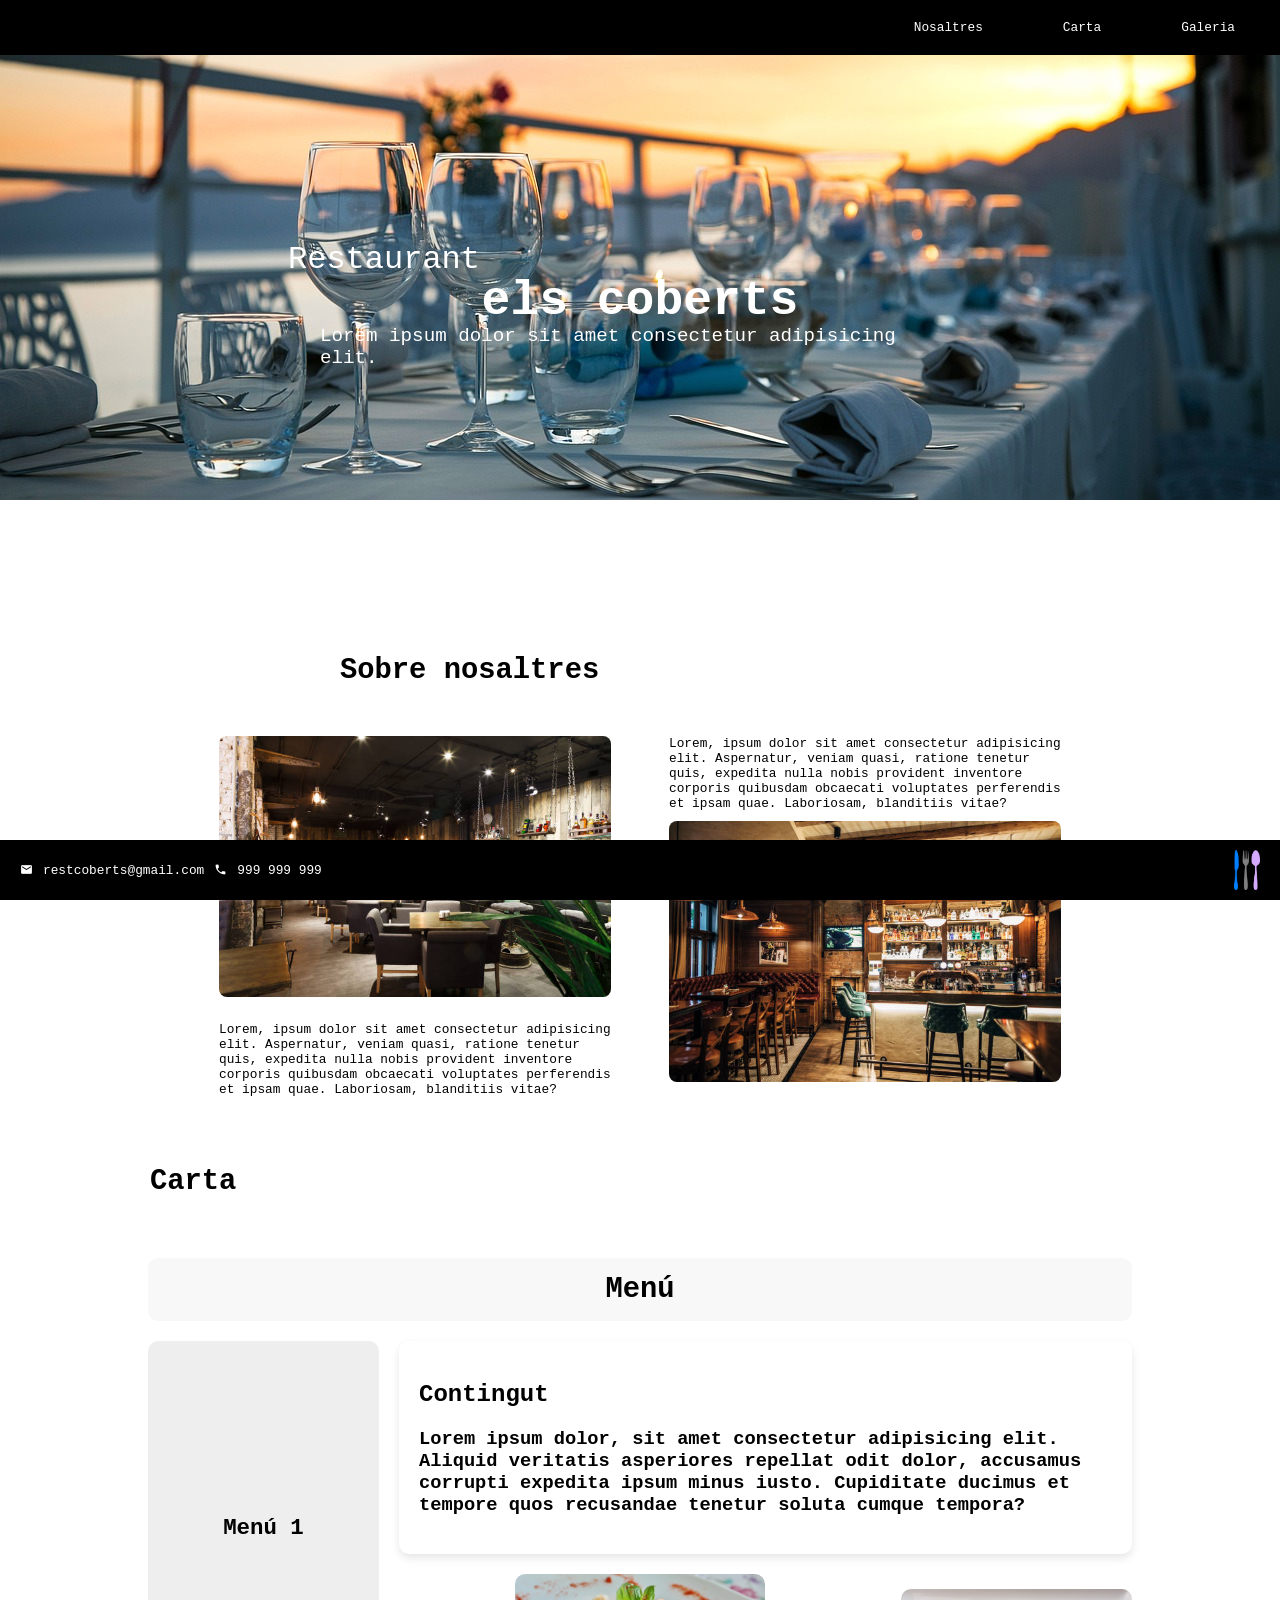
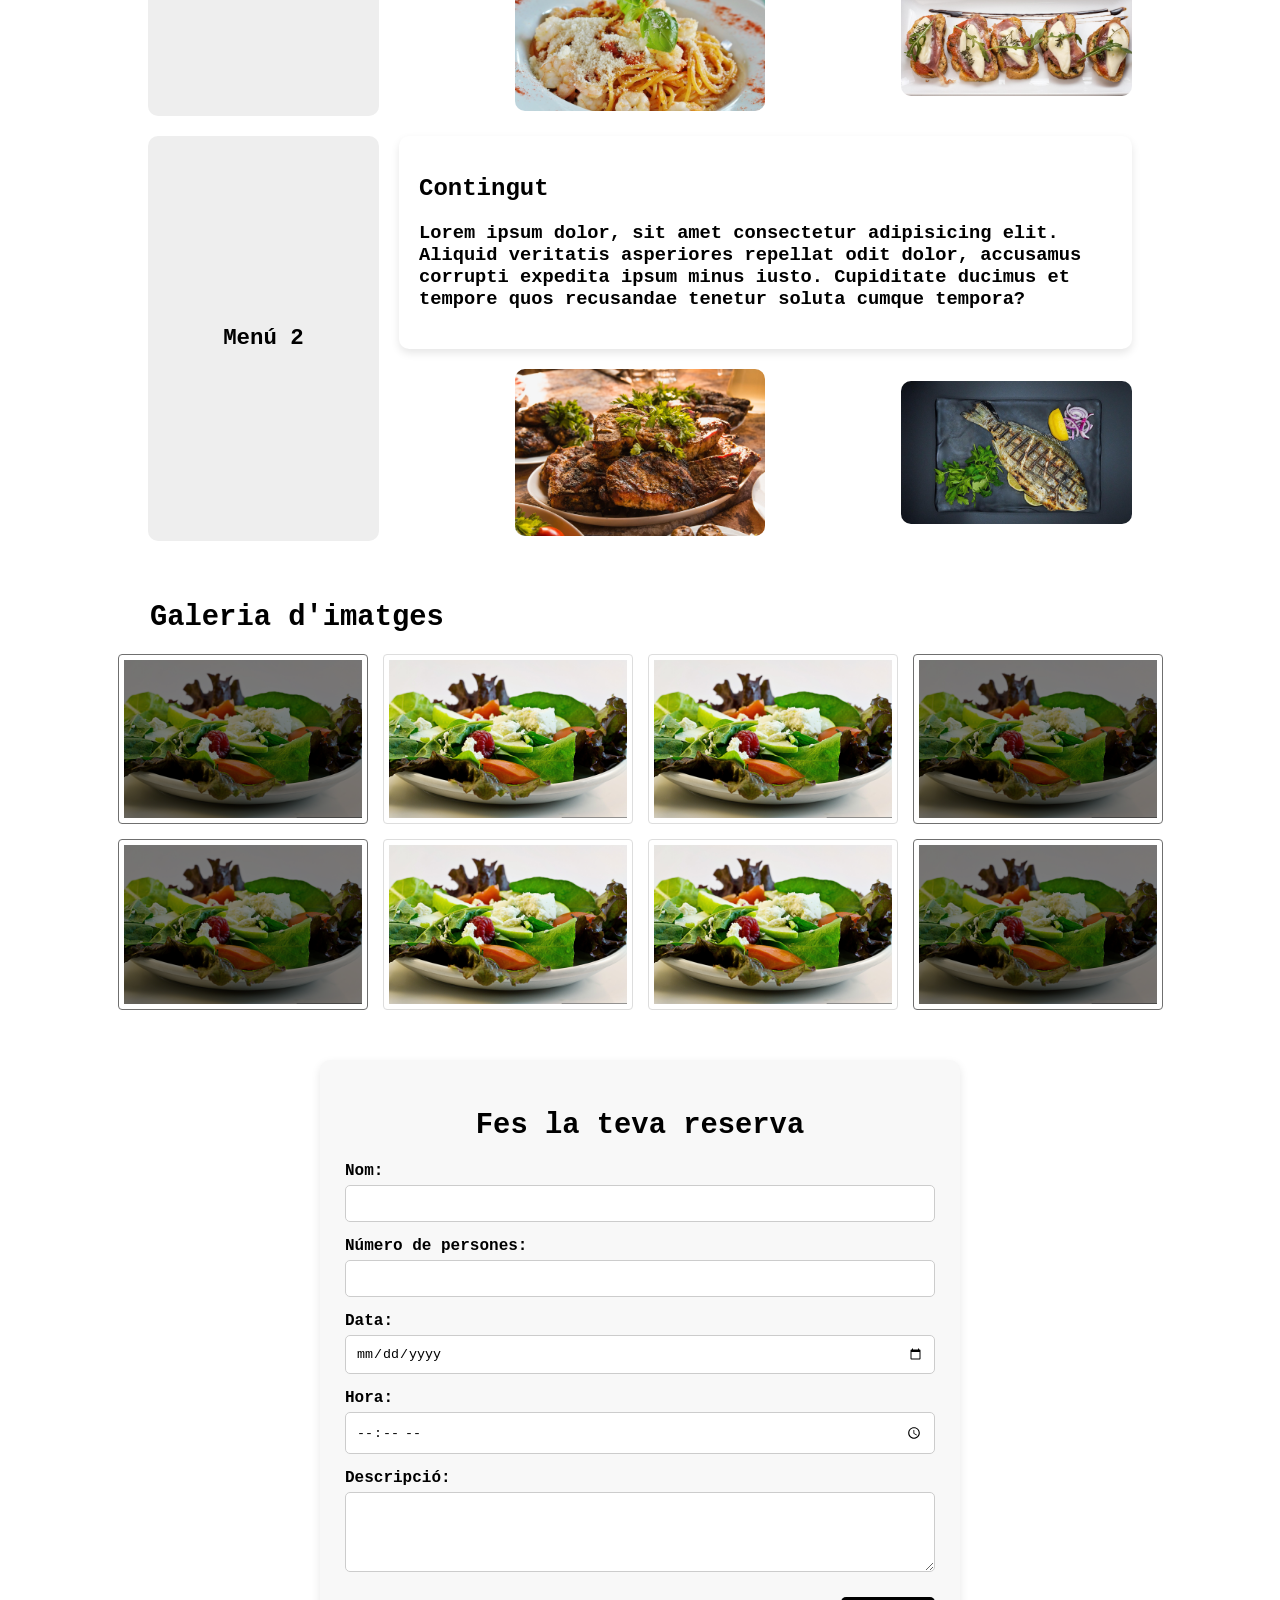
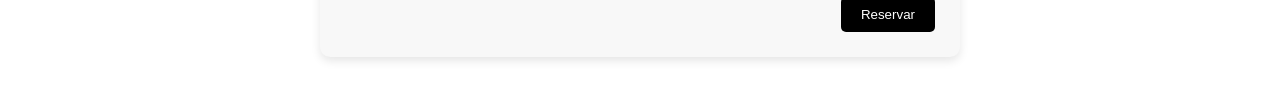
==== commit bac7eac6: "Web Restaurant els Coberts finalitzada" ====
--- a/Web Restaurant/HTML/restaurant.html
+++ b/Web Restaurant/HTML/restaurant.html
@@ -67,6 +67,19 @@
                 </div>
             </div>
         </div>
+        <section class="galeria">
+            <p class="titol">Galeria d'imatges</p>
+            <div class="galeria-container">
+                <img src="../IMG/amanida.jpg" alt="Plat d'amanida" class="fosca">
+                <img src="../IMG/amanida.jpg" alt="Plat d'amanida">
+                <img src="../IMG/amanida.jpg" alt="Plat d'amanida">
+                <img src="../IMG/amanida.jpg" alt="Plat d'amanida" class="fosca">
+                <img src="../IMG/amanida.jpg" alt="Plat d'amanida" class="fosca">
+                <img src="../IMG/amanida.jpg" alt="Plat d'amanida">
+                <img src="../IMG/amanida.jpg" alt="Plat d'amanida">
+                <img src="../IMG/amanida.jpg" alt="Plat d'amanida" class="fosca">
+            </div>
+        </section>
     </main>
     <section class="reserva">
         <h2>Fes la teva reserva</h2>
--- a/Web Restaurant/CSS/restaurant.css
+++ b/Web Restaurant/CSS/restaurant.css
@@ -126,6 +126,7 @@
     font-size: 1.8em;
     text-align: left;
     margin-bottom: 20px;
+    margin-left: 150px;
 }
 
 .box {
@@ -225,7 +226,7 @@
 .item9 { grid-area: item9; }
 
 
-.item1, .item6 {
+.item1{
     text-align: center;
     font-size: 1.8em;
     font-weight: bold;
@@ -234,7 +235,7 @@
     border-radius: 10px;
 }
 
-.item2 {
+.item2, .item6 {
     display: flex;
     align-items: center;
     justify-content: center;
@@ -256,6 +257,36 @@
     justify-content: center;
     align-items: center;
 }
+
+.galeria-container {
+    display: flex;
+    flex-wrap: wrap;
+    gap: 15px;
+    justify-content: center;
+    margin: 20px 0;
+}
+
+.galeria-container img {
+    width: 250px;
+    height: auto;
+    border: 1px solid #ddd;
+    border-radius: 4px;
+    padding: 5px;
+    box-sizing: border-box;
+    transition: 0.3s;
+}
+
+.fosca {
+    filter: brightness(50%);
+}
+
+
+.galeria-container img:hover {
+    box-shadow: 0 0 2px 1px rgba(0, 140, 186, 0.5);
+    filter: brightness(50%);
+}
+
+
 
 .reserva {
     width: 50%;
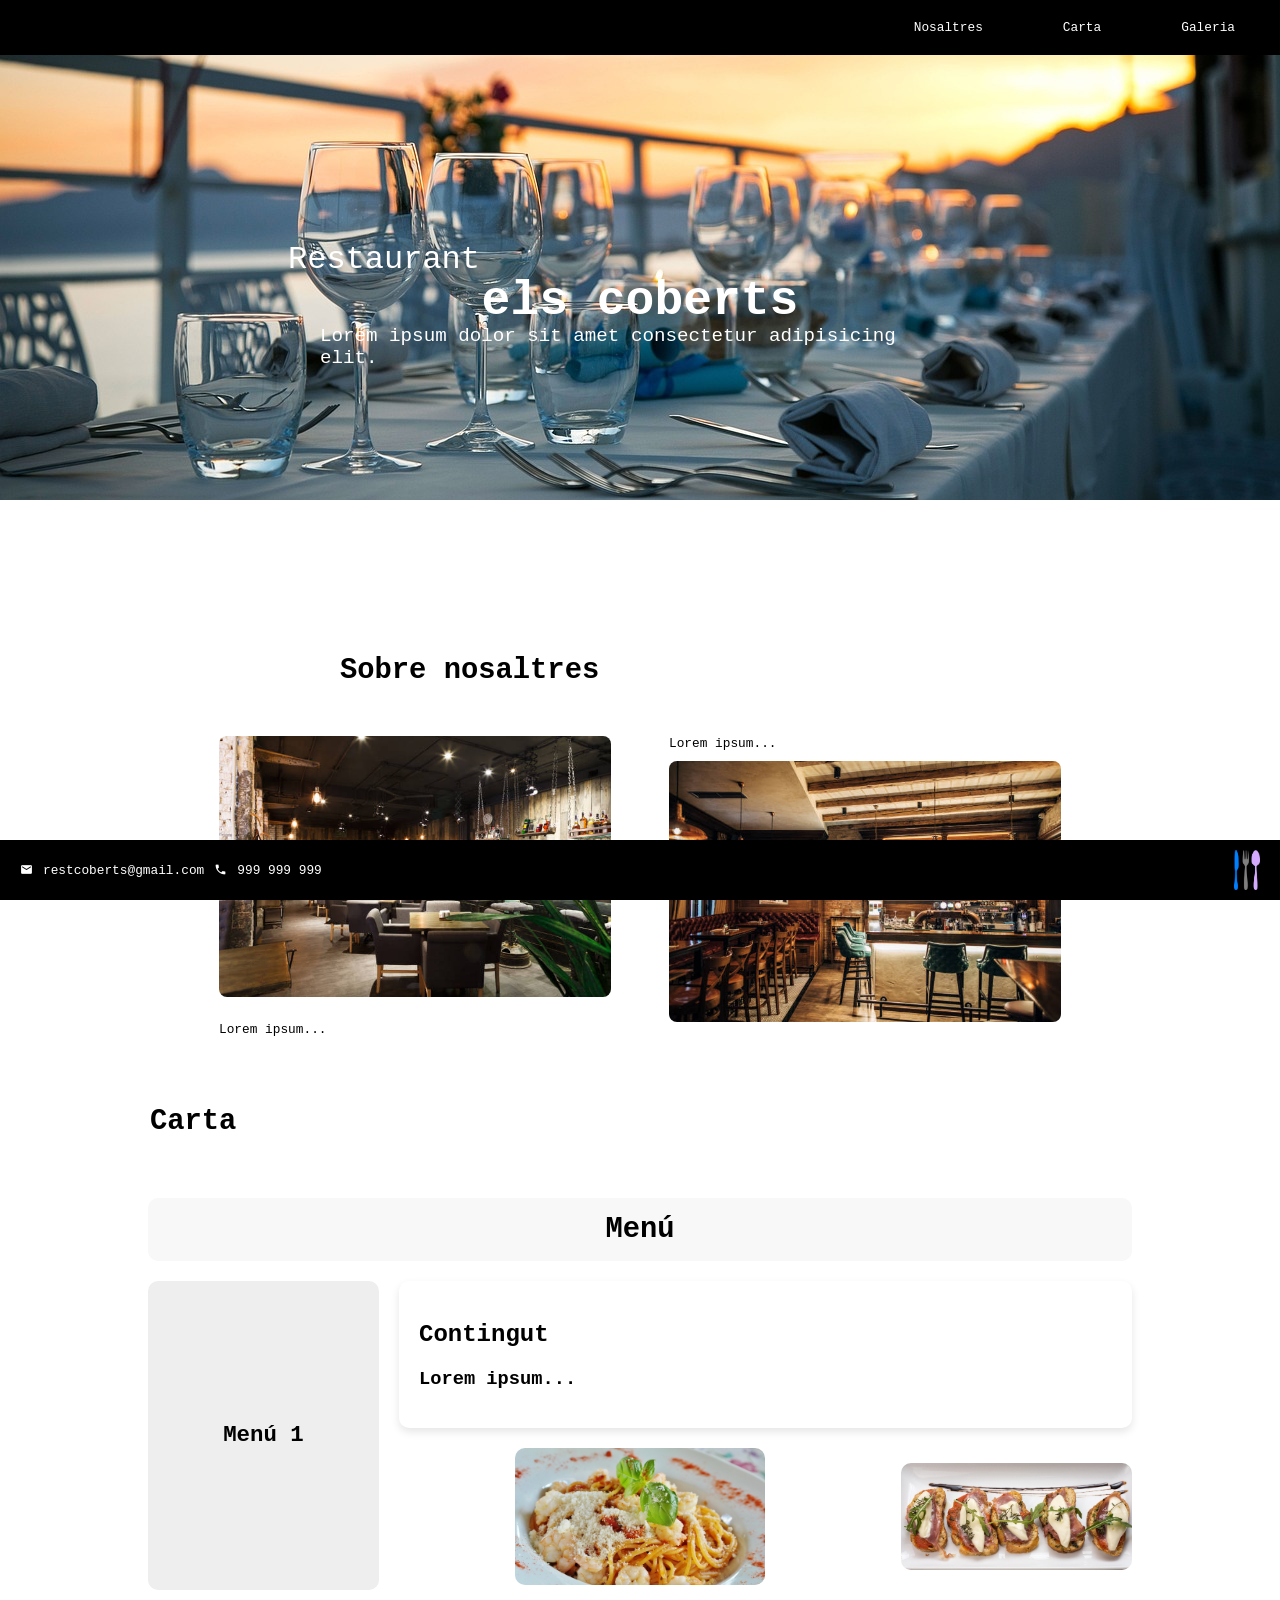
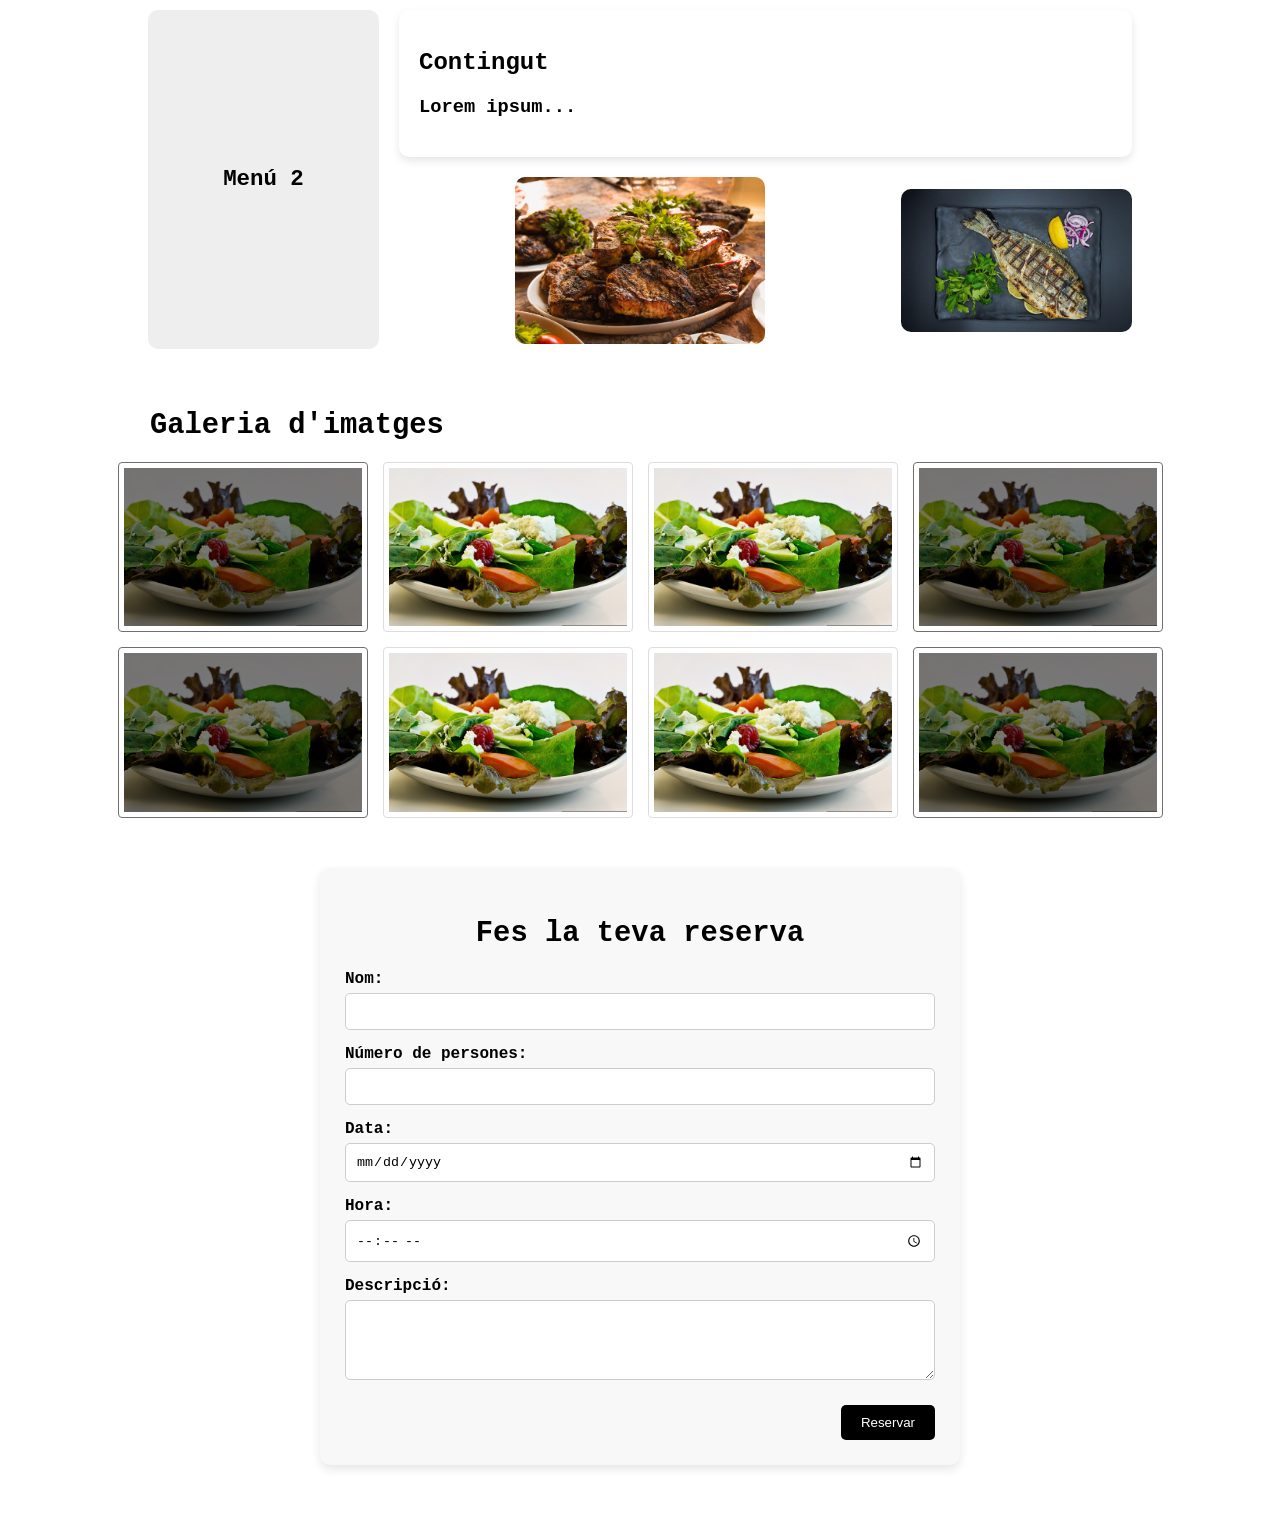
==== commit 33b4d6d5: "Restaurant web finalitzada" ====
--- a/Web Restaurant/HTML/restaurant.html
+++ b/Web Restaurant/HTML/restaurant.html
@@ -1,75 +1,122 @@
 <!DOCTYPE html>
+<!-- Declaració del tipus de document HTML5 -->
+
 <html lang="en">
 <head>
     <meta charset="UTF-8">
+    <!-- Codificació de caràcters -->
+
     <meta name="viewport" content="width=device-width, initial-scale=1.0">
+    <!-- Fa que la pàgina sigui responsive en dispositius mòbils -->
+
     <link rel="stylesheet" href="https://fonts.googleapis.com/icon?family=Material+Icons">
+    <!-- Importació d'icones de Google Material Icons -->
+
     <link rel="stylesheet" href="../CSS/restaurant.css">
+    <!-- Enllaç al fitxer CSS extern -->
+
     <title>Restaurant els Coberts</title>
+    <!-- Títol de la pàgina -->
 </head>
+
 <body>
+
+    <!-- MENÚ DE NAVEGACIÓ -->
     <nav class="menu">
          <div class="elemnav">Nosaltres</div>
          <div class="elemnav">Carta</div>
          <div class="elemnav">Galeria</div>
     </nav>
+
+    <!-- CAPÇALERA PRINCIPAL AMB IMATGE I TEXT -->
     <header class="header_main">
         <img src="../IMG/headerimg.jpg" alt="Taules a la terrassa del restaurant">
-        <p class="center">Restaurant</p><p class="center2">els coberts</p><p class="center3">Lorem ipsum dolor sit amet consectetur adipisicing elit.</p>
+        
+        <!-- Textos superposats a la imatge -->
+        <p class="center">Restaurant</p>
+        <p class="center2">els coberts</p>
+        <p class="center3">Lorem ipsum dolor sit amet consectetur adipisicing elit.</p>
     </header>
+
+    <!-- CONTINGUT PRINCIPAL -->
     <main class="main">
+
+        <!-- SECCIÓ SOBRE NOSALTRES -->
         <div class="sobrenosaltres">
             <p class="titol">Sobre nosaltres</p>
+
+            <!-- Primera fila: imatge + text -->
             <div class="box">
                 <img src="../IMG/sobrenosaltres1.jpg" alt="Interior del restaurant">
-                <div class="texto1">Lorem, ipsum dolor sit amet consectetur adipisicing elit. Aspernatur, veniam quasi, ratione tenetur quis, expedita nulla nobis provident inventore corporis quibusdam obcaecati voluptates perferendis et ipsam quae. Laboriosam, blanditiis vitae?</div>
+                <div class="texto1">Lorem ipsum...</div>
             </div>
+
+            <!-- Segona fila: text + imatge (invertit) -->
             <div class="box">
-                <div class="texto2">Lorem, ipsum dolor sit amet consectetur adipisicing elit. Aspernatur, veniam quasi, ratione tenetur quis, expedita nulla nobis provident inventore corporis quibusdam obcaecati voluptates perferendis et ipsam quae. Laboriosam, blanditiis vitae?</div>
+                <div class="texto2">Lorem ipsum...</div>
                 <img src="../IMG/sobrenosaltres2.jpg" alt="Interior del restaurant">
             </div>
         </div>
+
+        <!-- SECCIÓ CARTA -->
         <p class="titol">Carta</p>
+
         <div class="carta">
+
+            <!-- Títols i contingut del menú -->
             <div class="item1">Menú</div>
             <div class="item2">Menú 1</div>
+
             <div class="item3">
                 <h2>Contingut</h2>
-                <h3>Lorem ipsum dolor, sit amet consectetur adipisicing elit. Aliquid veritatis asperiores repellat odit dolor, accusamus corrupti expedita ipsum minus iusto. Cupiditate ducimus et tempore quos recusandae tenetur soluta cumque tempora?</h3>
+                <h3>Lorem ipsum...</h3>
             </div>
+
+            <!-- Imatges amb efecte overlay -->
             <div class="item4">
                 <div class="container">
                     <img src="../IMG/pasta.jpg" alt="Espaguethis" class="imagecarta">
                     <p class="overlay">Pasta</p>
                 </div>
             </div>
+
             <div class="item5">
                 <div class="container">
                     <img src="../IMG/entrants.jpg" alt="Tostades" class="imagecarta">
                     <p class="overlay">Entrants</p>
                 </div>
             </div>
+
+            <!-- Segon menú -->
             <div class="item6">Menú 2</div>
+
             <div class="item7">
                 <h2>Contingut</h2>
-                <h3>Lorem ipsum dolor, sit amet consectetur adipisicing elit. Aliquid veritatis asperiores repellat odit dolor, accusamus corrupti expedita ipsum minus iusto. Cupiditate ducimus et tempore quos recusandae tenetur soluta cumque tempora?</h3>
+                <h3>Lorem ipsum...</h3>
             </div>
+
             <div class="item8">
                 <div class="container">
                     <img src="../IMG/carn.jpg" alt="Carn a la brasa" class="imagecarta">
                     <p class="overlay">Carn</p>
                 </div>
             </div>
+
             <div class="item9">
                 <div class="container">
                     <img src="../IMG/peix.jpg" alt="Daurada" class="imagecarta">
                     <p class="overlay">Peix</p>
                 </div>
             </div>
+
         </div>
+
+        <!-- GALERIA D'IMATGES -->
         <section class="galeria">
             <p class="titol">Galeria d'imatges</p>
+
             <div class="galeria-container">
+                <!-- Imatges, algunes amb classe "fosca" per efecte visual -->
                 <img src="../IMG/amanida.jpg" alt="Plat d'amanida" class="fosca">
                 <img src="../IMG/amanida.jpg" alt="Plat d'amanida">
                 <img src="../IMG/amanida.jpg" alt="Plat d'amanida">
@@ -80,45 +127,69 @@
                 <img src="../IMG/amanida.jpg" alt="Plat d'amanida" class="fosca">
             </div>
         </section>
+
     </main>
+
+    <!-- SECCIÓ DE RESERVA -->
     <section class="reserva">
         <h2>Fes la teva reserva</h2>
+
         <form action="#" method="POST">
+
+            <!-- Camp nom -->
             <div class="form-group">
                 <label for="nom">Nom:</label>
                 <input type="text" id="nom" name="nom" required>
             </div>
+
+            <!-- Número de persones -->
             <div class="form-group">
                 <label for="persones">Número de persones:</label>
                 <input type="number" id="persones" name="persones" min="1" required>
             </div>
+
+            <!-- Data -->
             <div class="form-group">
                 <label for="data">Data:</label>
                 <input type="date" id="data" name="data" required>
             </div>
+
+            <!-- Hora -->
             <div class="form-group">
                 <label for="hora">Hora:</label>
                 <input type="time" id="hora" name="hora" required>
             </div>
+
+            <!-- Descripció -->
             <div class="form-group">
                 <label for="descripcio">Descripció:</label>
                 <textarea id="descripcio" name="descripcio"></textarea>
             </div>
+
+            <!-- Botó de reserva -->
             <div class="boto-reserva">
                 <button type="submit">Reservar</button>
             </div>
+
         </form>
     </section>
-    
+
+    <!-- PEU DE PÀGINA -->
     <footer class="footer">
+
+        <!-- Informació de contacte -->
         <div class="footer-left">
             <i class="material-icons">mail</i>
             <div class="elemfooter">restcoberts@gmail.com</div>
+
             <i class="material-icons">phone</i>
             <div class="elemfooter">999 999 999</div>
         </div>
 
+        <!-- Logotip -->
         <img src="../IMG/logo.png" class="logo-footer">
+
     </footer>
+
 </body>
 </html>
--- a/Web Restaurant/CSS/restaurant.css
+++ b/Web Restaurant/CSS/restaurant.css
@@ -1,3 +1,4 @@
+/* RESET BÀSIC DE LA PÀGINA */
 html, body{
     margin: 0;
     padding: 0;
@@ -5,17 +6,18 @@
     font-size: 1em;
 }
 
+/* MENÚ DE NAVEGACIÓ */
 .menu{
-    display: flex;
+    display: flex; /* Flexbox per alinear elements */
     flex-direction: row;
-    justify-content: flex-end;
+    justify-content: flex-end; /* Elements a la dreta */
     gap: 30px;
     background-color: black;
-    position: fixed;
+    position: fixed; /* Fixat a la part superior */
     padding: 20px;
     width: 100%;
     top: 0;
-    z-index: 1000;
+    z-index: 1000; /* Prioritat visual */
 }
 
 .elemnav {
@@ -23,24 +25,27 @@
     margin-inline: 25px;
     font-size: 0.8em;
     cursor: pointer;
-    transition: 0.3s;
-}
-
+    transition: 0.3s; /* Animació suau */
+}
+
+/* EFECTE HOVER DEL MENÚ */
 .elemnav:hover{
     text-decoration: underline;
     color: #c59d5f;
 }
 
+/* HEADER */
 .header_main {
-    position: relative;
+    position: relative; /* Per posicionar textos a sobre */
 }
 
 .header_main img {
     width: 100%;
     height: 500px;
-    object-fit: cover;
-}
-
+    object-fit: cover; /* Ajusta la imatge */
+}
+
+/* TEXTOS SOBRE LA IMATGE */
 .center{
     position: absolute;
     top: 45%;
@@ -69,28 +74,31 @@
     color: #ffffff;
 }
 
+/* CONTINGUT PRINCIPAL */
 .main {
-    margin-top: 120px;
-}
-
+    margin-top: 120px; /* Espai pel menú fix */
+}
+
+/* FOOTER */
 .footer {
     display: flex;
     justify-content: space-between; 
     align-items: center;
     background-color: black;
-    position: fixed;
+    position: fixed; /* Fixat a baix */
     padding: 10px 20px;
     width: 100%;
     bottom: 0;
 }
 
-
+/* PART ESQUERRA DEL FOOTER */
 .footer-left {
     display: flex;
     align-items: center;
     gap: 10px;
 }
 
+/* ICONES I TEXT FOOTER */
 .material-icons, .elemfooter {
     font-size: 0.8em;
     color: white;
@@ -101,12 +109,13 @@
     align-items: center;
 }
 
-
+/* LOGO FOOTER */
 .logo-footer {
     height: 40px;
     object-fit: contain;
 }
 
+/* TEXT GENERAL */
 .text {
     width: 100%;
     text-align: center;
@@ -114,12 +123,14 @@
     color: #c59d5f;
 }
 
+/* SECCIÓ SOBRE NOSALTRES */
 .sobrenosaltres {
     max-width: 900px;
     margin: 0 auto;
     overflow: hidden;
 }
 
+/* TÍTOLS */
 .titol {
     color: black;
     font-weight: bold;
@@ -129,6 +140,7 @@
     margin-left: 150px;
 }
 
+/* CONTENIDORS */
 .box {
     float: left;
     width: 48%;
@@ -137,6 +149,7 @@
     box-sizing: border-box;
 }
 
+/* IMATGES */
 .box img {
     width: 100%;
     height: auto;
@@ -145,10 +158,12 @@
     transition: transform 0.3s;
 }
 
+/* EFECTE HOVER IMATGES */
 .box img:hover {
     transform: scale(1.05);
 }
 
+/* TEXTOS */
 .texto1, .texto2 {
     width: 100%;
     text-align: left;
@@ -165,20 +180,24 @@
     font-size: 0.8em;
 }
 
+/* CONFIGURACIÓ GLOBAL */
 * {box-sizing: border-box}
 
+/* CONTENIDOR IMATGE CARTA */
 .container {
     position: relative;
     width: 100%;
     max-width: 250px;
 }
 
+/* IMATGE CARTA */
 .imagecarta {
     width: 100%;
     height: auto;
     border-radius: 10px;
 }
 
+/* OVERLAY DE TEXT */
 .overlay {
     position: absolute;
     bottom: 0;
@@ -188,15 +207,17 @@
     text-align: center;
     font-size: 1.2em;
     padding: 10px;
-    opacity: 0;
+    opacity: 0; /* Inicialment ocult */
     transition: 0.5s;
     border-radius: 10px;
 }
 
+/* MOSTRAR OVERLAY AL PASSAR RATOLÍ */
 .container:hover .overlay {
   opacity: 1;
 }
 
+/* GRID DE LA CARTA */
 .carta {
     display: grid;
     grid-template-columns: repeat(4, 1fr);
@@ -214,7 +235,7 @@
     padding: 20px;
 }
 
-
+/* ASSIGNACIÓ ÀREES GRID */
 .item1 { grid-area: item1; }
 .item2 { grid-area: item2; }
 .item3 { grid-area: item3; }
@@ -225,7 +246,7 @@
 .item8 { grid-area: item8; }
 .item9 { grid-area: item9; }
 
-
+/* ESTILS ITEMS */
 .item1{
     text-align: center;
     font-size: 1.8em;
@@ -258,6 +279,7 @@
     align-items: center;
 }
 
+/* GALERIA */
 .galeria-container {
     display: flex;
     flex-wrap: wrap;
@@ -276,18 +298,18 @@
     transition: 0.3s;
 }
 
+/* EFECTE IMATGE FOSCA */
 .fosca {
     filter: brightness(50%);
 }
 
-
+/* HOVER GALERIA */
 .galeria-container img:hover {
     box-shadow: 0 0 2px 1px rgba(0, 140, 186, 0.5);
     filter: brightness(50%);
 }
 
-
-
+/* FORMULARI DE RESERVA */
 .reserva {
     width: 50%;
     margin: 50px auto;
@@ -303,16 +325,19 @@
     margin-bottom: 20px;
 }
 
+/* GRUPS DEL FORMULARI */
 .form-group {
     margin-bottom: 15px;
 }
 
+/* ETIQUETES */
 label {
     display: block;
     font-weight: bold;
     margin-bottom: 5px;
 }
 
+/* INPUTS */
 input, textarea, select {
     width: 100%;
     padding: 10px;
@@ -321,21 +346,25 @@
     transition: 0.3s;
 }
 
+/* FOCUS INPUTS */
 input:focus, textarea:focus {
     border-color: #c59d5f;
     outline: none;
 }
 
+/* TEXTAREA */
 textarea {
     height: 80px;
 }
 
+/* BOTÓ RESERVA */
 .boto-reserva {
     display: flex;
     justify-content: flex-end;
     margin-top: 20px;
 }
 
+/* BOTÓ */
 button {
     background-color: black;
     color: white;
@@ -346,6 +375,7 @@
     transition: 0.3s;
 }
 
+/* HOVER BOTÓ */
 button:hover {
     background-color: #c59d5f;
     color: black;
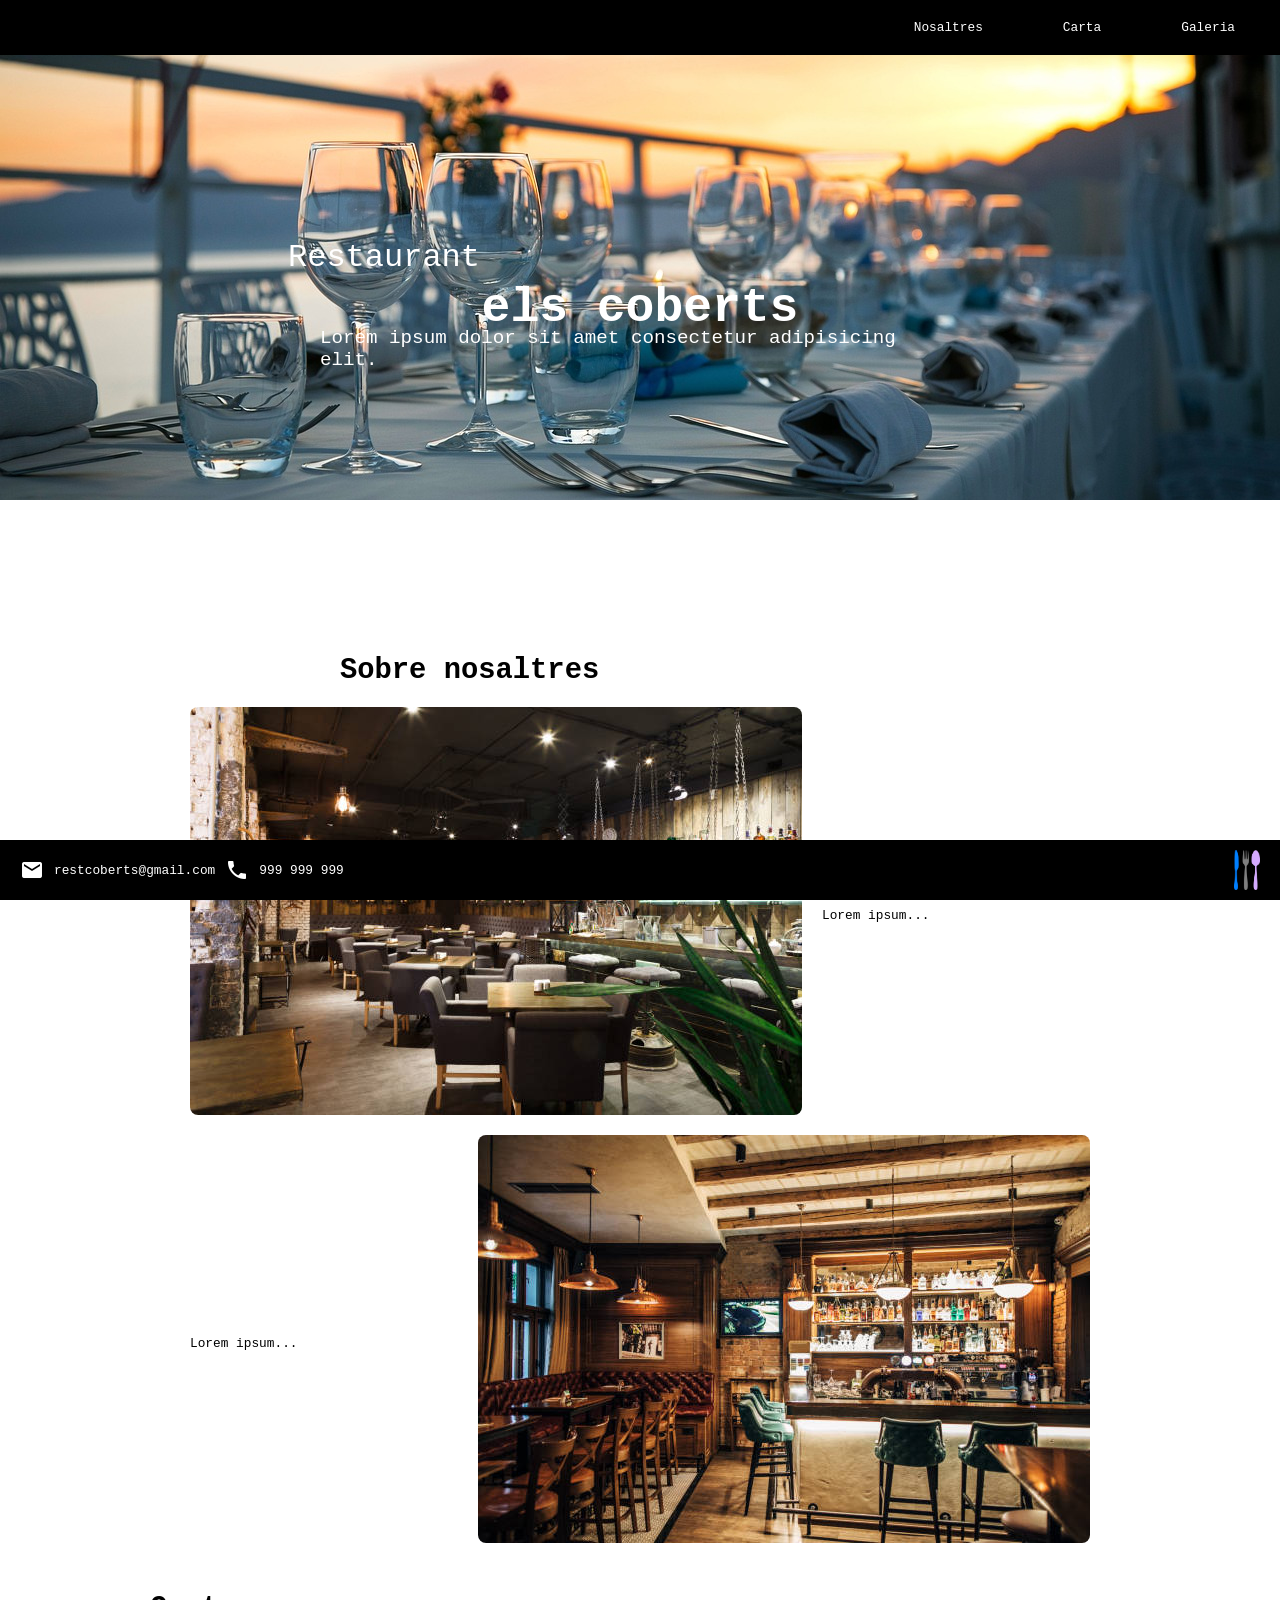
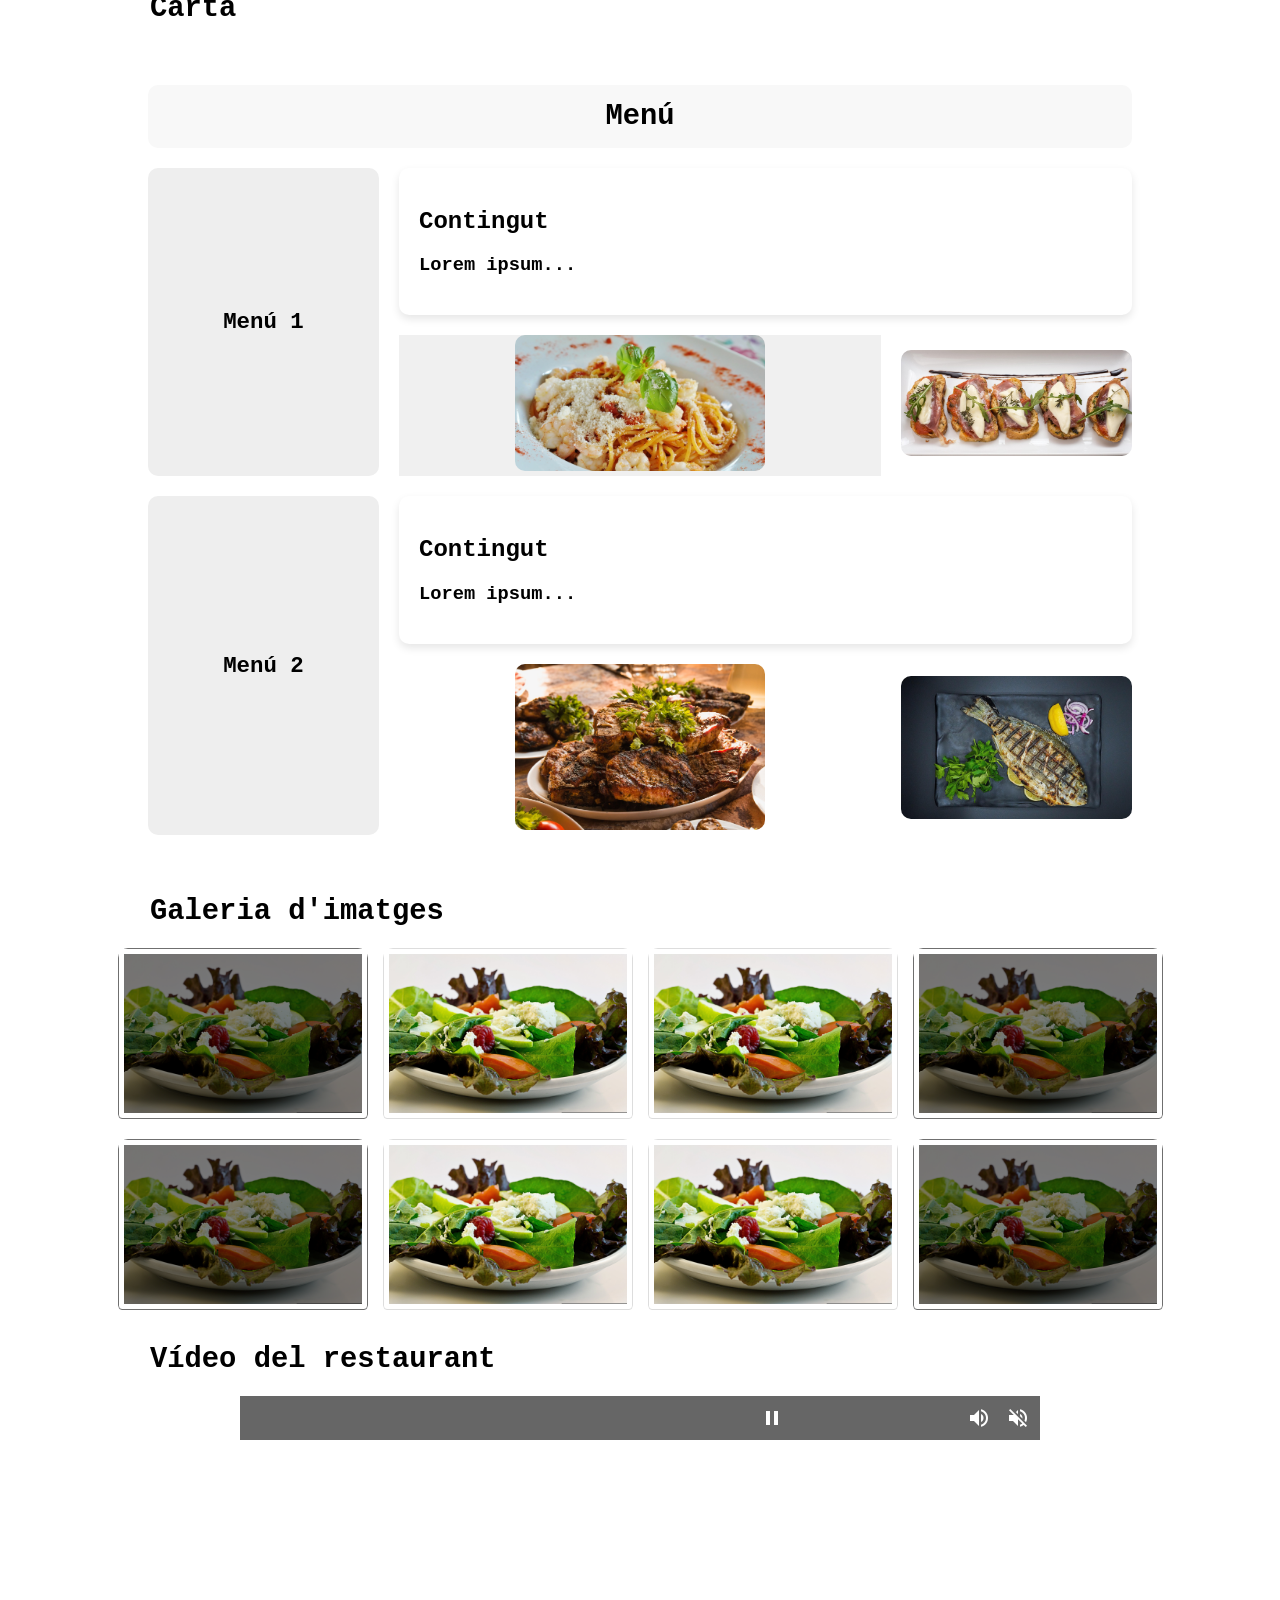
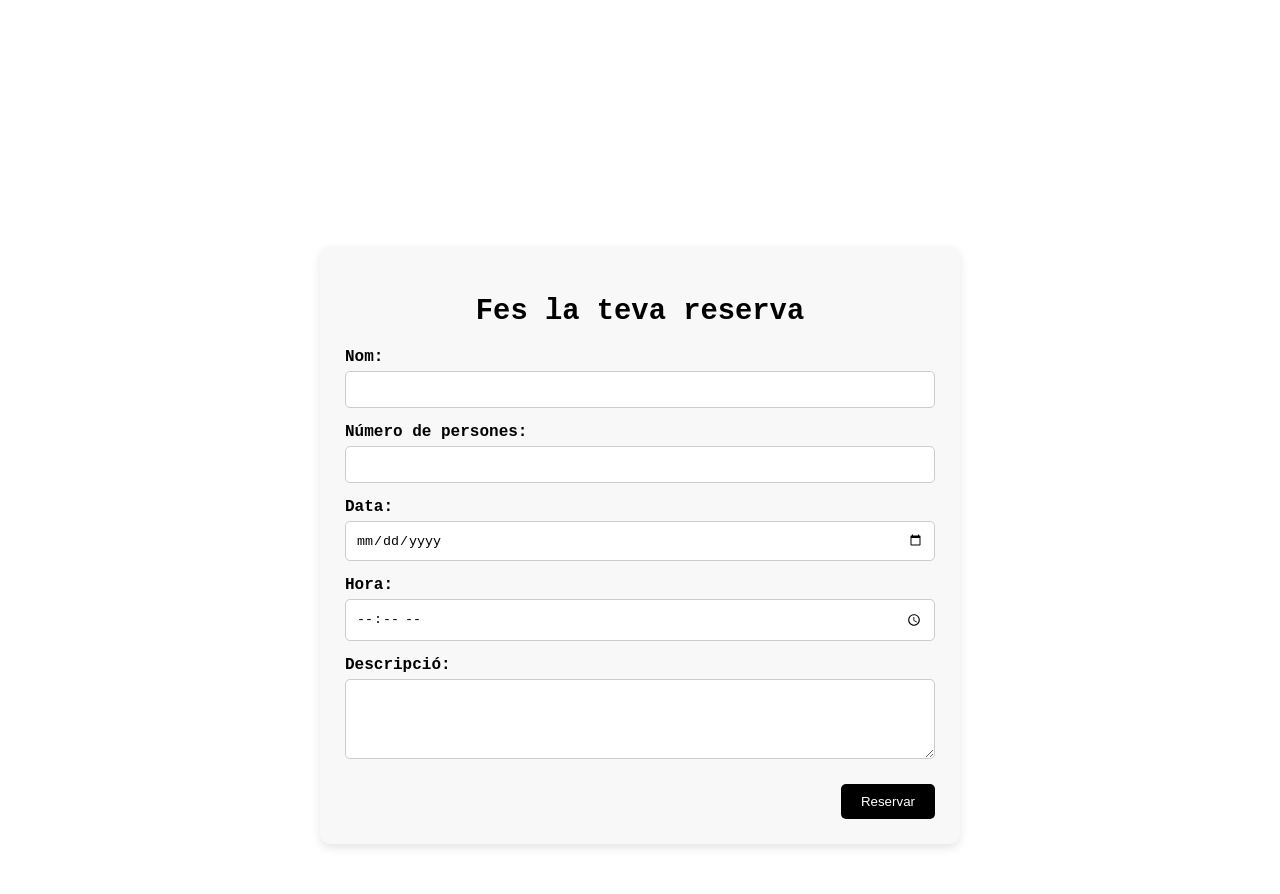
==== commit efe5a525: "Finalització pràctica multimedia" ====
--- a/Web Restaurant/HTML/restaurant.html
+++ b/Web Restaurant/HTML/restaurant.html
@@ -17,6 +17,8 @@
 
     <title>Restaurant els Coberts</title>
     <!-- Títol de la pàgina -->
+    <link href="https://fonts.googleapis.com/icon?family=Material+Icons" rel="stylesheet">
+    <!-- Enllaç al fitxer de fonts per a les icones de Material Icons --> 
 </head>
 
 <body>
@@ -117,18 +119,78 @@
 
             <div class="galeria-container">
                 <!-- Imatges, algunes amb classe "fosca" per efecte visual -->
-                <img src="../IMG/amanida.jpg" alt="Plat d'amanida" class="fosca">
-                <img src="../IMG/amanida.jpg" alt="Plat d'amanida">
-                <img src="../IMG/amanida.jpg" alt="Plat d'amanida">
-                <img src="../IMG/amanida.jpg" alt="Plat d'amanida" class="fosca">
-                <img src="../IMG/amanida.jpg" alt="Plat d'amanida" class="fosca">
-                <img src="../IMG/amanida.jpg" alt="Plat d'amanida">
-                <img src="../IMG/amanida.jpg" alt="Plat d'amanida">
-                <img src="../IMG/amanida.jpg" alt="Plat d'amanida" class="fosca">
+                <div class="galeria-item"><img src="../IMG/amanida.jpg" alt="Plat d'amanida" class="fosca"></div>
+                <div class="galeria-item"><img src="../IMG/amanida.jpg" alt="Plat d'amanida"></div>
+                <div class="galeria-item"><img src="../IMG/amanida.jpg" alt="Plat d'amanida"></div>
+                <div class="galeria-item"><img src="../IMG/amanida.jpg" alt="Plat d'amanida" class="fosca"></div>
+                <div class="galeria-item"><img src="../IMG/amanida.jpg" alt="Plat d'amanida" class="fosca"></div>
+                <div class="galeria-item"><img src="../IMG/amanida.jpg" alt="Plat d'amanida"></div>
+                <div class="galeria-item"><img src="../IMG/amanida.jpg" alt="Plat d'amanida"></div>
+                <div class="galeria-item"><img src="../IMG/amanida.jpg" alt="Plat d'amanida" class="fosca"></div>
             </div>
         </section>
 
     </main>
+
+    <!-- SECCIÓ DE VÍDEO -->
+    <section class="video-section">
+        <p class="titol">Vídeo del restaurant</p>
+
+        <div class="video-container">
+            <video id="video" muted>
+                <source src="../VIDEO/restaurant.mp4" type="video/mp4">
+                El teu navegador no suporta el vídeo.
+            </video>
+            <!-- BARRA SUPERIOR -->
+            <div class="video-bar">
+                <!-- CONTROLS PERSONALITZATS -->
+                <div class="video-controls">
+
+                    <span class="material-icons icon" onclick="playVideo()">play_circle</span>
+                    <span class="material-icons icon" onclick="pauseVideo()">pause_circle</span>
+                    <span class="material-icons icon" onclick="unmuteVideo()">volume_up</span>
+                    <span class="material-icons icon" onclick="muteVideo()">volume_off</span>
+
+                </div>
+            </div>
+        </div>
+    </section>
+    <script>
+        const video = document.getElementById("video"); // Obtenim l'element de vídeo
+
+        function playVideo() {
+            video.play();
+        }
+
+        function pauseVideo() {
+            video.pause();
+        }
+
+        function muteVideo() {
+            video.muted = true;
+        }
+
+        function unmuteVideo() {
+            video.muted = false;
+        }
+        const observer = new IntersectionObserver((entries) => {
+            entries.forEach(entry => {
+
+                // Si el vídeo entra a la pantalla
+                if (entry.isIntersecting) {
+                    video.play();
+                } else {
+                    video.pause();
+                }
+
+            });
+        }, {
+            threshold: 0.5 // quan el 50% del vídeo és visible
+        });
+
+        /* Activem l’observador */
+        observer.observe(video);
+    </script>
 
     <!-- SECCIÓ DE RESERVA -->
     <section class="reserva">
--- a/Web Restaurant/CSS/restaurant.css
+++ b/Web Restaurant/CSS/restaurant.css
@@ -73,6 +73,59 @@
     font-size: 1.2em;
     color: #ffffff;
 }
+/* ANIMACIONS DELS TEXTOS DE LA CAPÇALERA */
+
+/* Primer text */
+.center {
+    animation: animacioText 2s forwards;
+}
+
+/* Títol principal */
+.center2 {
+    animation: animacioText 3s forwards;
+}
+
+/* Subtítol */
+.center3 {
+    animation: animacioText 4s forwards;
+}
+
+/* KEYFRAMES */
+/* L'animació:
+   - el text apareix progressivament
+   - puja cap amunt
+   - canvia de taronja a blanc
+*/
+@keyframes animacioText {
+
+    /* Inicialment invisible */
+    0% {
+        opacity: 0;
+        transform: translate(-50%, 20px);
+        color: orange;
+    }
+
+    /* El text comença a aparèixer */
+    30% {
+        opacity: 0.4;
+        transform: translate(-50%, 0px);
+        color: #ffb347;
+    }
+
+    /* Continua pujant i canviant color */
+    70% {
+        opacity: 0.8;
+        transform: translate(-50%, -10px);
+        color: #ffd27f;
+    }
+
+    /* Estat final */
+    100% {
+        opacity: 1;
+        transform: translate(-50%, -20px);
+        color: white;
+    }
+}
 
 /* CONTINGUT PRINCIPAL */
 .main {
@@ -142,11 +195,9 @@
 
 /* CONTENIDORS */
 .box {
-    float: left;
-    width: 48%;
-    margin: 1%;
-    padding: 20px;
-    box-sizing: border-box;
+    display: flex;
+    gap: 20px;
+    align-items: center;
 }
 
 /* IMATGES */
@@ -279,6 +330,48 @@
     align-items: center;
 }
 
+.item4 {
+    animation: animacioCarta 3s forwards;
+}
+
+
+/* ANIMACIÓ EXERCICI 2
+   Aplicada a un element de la carta
+   4 frames + 3 propietats:
+   - opacity
+   - transform
+   - background-color
+*/
+@keyframes animacioCarta {
+
+    /* Inici invisible i desplaçat */
+    0% {
+        opacity: 0;
+        transform: translateY(40px);
+        background-color: #000;
+    }
+
+    /* Comença a aparèixer */
+    30% {
+        opacity: 0.3;
+        transform: translateY(20px);
+        background-color: #333;
+    }
+
+    /* Quasi visible */
+    70% {
+        opacity: 0.8;
+        transform: translateY(5px);
+        background-color: #777;
+    }
+
+    /* Estat final */
+    100% {
+        opacity: 1;
+        transform: translateY(0px);
+        background-color: #f0f0f0;
+    }
+}
 /* GALERIA */
 .galeria-container {
     display: flex;
@@ -297,6 +390,25 @@
     box-sizing: border-box;
     transition: 0.3s;
 }
+/* CONTENIDOR DE LA IMATGE */
+/* Overflow ocult per evitar que la imatge sobresurti */
+.galeria-item {
+    overflow: hidden;
+    border-radius: 10px;
+}
+
+/* IMATGE DE LA GALERIA */
+.galeria-item img {
+    /* Transició suau */
+    transition: transform 0.5s, filter 0.5s;
+}
+
+/* EFECTE HOVER */
+/* Utilitza scale, rotate i grayscale */
+.galeria-item img:hover {
+    transform: scale(1.1) rotate(3deg);
+    filter: grayscale(100%);
+}
 
 /* EFECTE IMATGE FOSCA */
 .fosca {
@@ -307,6 +419,53 @@
 .galeria-container img:hover {
     box-shadow: 0 0 2px 1px rgba(0, 140, 186, 0.5);
     filter: brightness(50%);
+}
+
+/* SECCIÓ VÍDEO */
+.video-container {
+    position: relative;
+    width: 100%;
+    max-width: 800px;
+    margin: 0 auto;
+}
+
+video {
+    width: 100%;
+    display: block;
+}
+
+.video-bar {
+    position: absolute;
+    top: 0;
+    left: 0;
+
+    width: 100%;
+    background: rgba(0, 0, 0, 0.6); /* fosc transparent */
+    padding: 10px;
+
+    display: flex;
+    justify-content: flex-end; /* icones a la dreta */
+    align-items: center;
+}
+
+/* CONTENIDOR ICONES */
+.video-controls {
+    display: flex;
+    gap: 15px;
+}
+
+/* ICONES */
+.icon {
+    color: white;
+    cursor: pointer;
+    transition: 0.3s;
+    font-size: 28px;
+}
+
+/* HOVER EFECTE */
+.icon:hover {
+    text-shadow: 0 0 10px white;
+    transform: scale(1.2);
 }
 
 /* FORMULARI DE RESERVA */
@@ -375,8 +534,200 @@
     transition: 0.3s;
 }
 
-/* HOVER BOTÓ */
+/* TRANSICIÓ EXTRA */
+/* Aquesta transició utilitza:
+   - background-color
+   - transform
+   - letter-spacing
+*/
+button {
+    background-color: black;
+    color: white;
+    padding: 10px 20px;
+
+    transition:
+        background-color 0.4s,
+        transform 0.4s,
+        letter-spacing 0.4s;
+}
+
+/* EFECTE HOVER DEL BOTÓ */
 button:hover {
-    background-color: #c59d5f;
-    color: black;
+    background-color: crimson;
+    transform: scale(1.05);
+    letter-spacing: 2px;
+}
+
+/* MEDIA QUERIES */
+@media (max-width: 768px) {
+
+    /* Peu de pàgina centrat en pantalles mitjanes */
+    .footer {
+        justify-content: center; /* Centra els elements horitzontalment */
+        text-align: center; /* Centra el text */
+    }
+
+    /* Part esquerra del footer: centrat i amb salts de línia */
+    .footer-left {
+        justify-content: center;
+        flex-wrap: wrap; /* Permet que els elements baixin de línia */
+    }
+
+    /* Oculta el logo del footer en dispositius petits */
+    .logo-footer {
+        display: none;
+    }
+
+    /* Galeria: dues imatges per fila aproximadament */
+    .galeria-container img {
+        width: calc((100% - 15px) / 2);
+    }
+
+    /* Menú centrat en tablets */
+    .menu {
+        justify-content: center;
+    }
+
+    /* Text sobre la imatge principal centrat */
+    .center,
+    .center2,
+    .center3 {
+        left: 50%;
+        text-align: center;
+        width: 80%;
+    }
+
+    /* Ajust de mida i posició dels textos del header */
+    .center {
+        font-size: 1.5em;
+        top: 40%;
+    }
+
+    .center2 {
+        font-size: 2.2em;
+        top: 50%;
+    }
+
+    .center3 {
+        font-size: 1em;
+        top: 60%;
+    }
+
+    /* Primera caixa en format columna (imatge + text vertical) */
+    .box:first-of-type {
+        display: flex;
+        flex-direction: column;
+        width: 100%;
+    }
+
+    /* Imatge de la primera caixa a amplada completa */
+    .box:first-of-type img {
+        width: 100%;
+    }
+
+    /* Text de la primera caixa a amplada completa */
+    .box:first-of-type .texto1 {
+        width: 100%;
+    }
+
+    /* SECCIÓ CARTA: layout adaptat a 768px */
+    .carta {
+        grid-template-columns: repeat(6, 1fr); /* Configuració de columnes */
+        grid-template-areas:
+            "item1 item1 item1 item1"
+            "item2 item3 item3 item3"
+            "item2 item4 item4 item4"
+            "item2 item5 item5 item5"
+            "item6 item7 item7 item7"
+            "item6 item8 item8 item8"
+            "item6 item9 item9 item9";
+        width: 100%;
+        max-width: 100%;
+        margin: 0;
+        padding: 10px;
+    }
+}
+@media (max-width: 576px) {
+
+    /* Galeria: una imatge per fila */
+    .galeria-container img {
+        width: 100%;
+    }
+
+    /* Menú en columna (estil mòbil) */
+    .menu {
+        flex-direction: column;
+        align-items: center;
+        justify-content: center;
+    }
+
+    /* Amaga els textos del header en mòbil */
+    .center, .center2, .center3 {
+        display: none;
+    }
+
+    /* Cada box ocupa tota l’amplada */
+    .box {
+        width: 100%;
+        margin: 10px 0;
+        padding: 10px;
+        display: flex;
+        flex-direction: column;
+    }
+
+    /* Textos a mida més petita */
+    .texto1,
+    .texto2 {
+        width: 100%;
+        font-size: 0.9em;
+    }
+
+    /* Imatge de la box adaptada */
+    .box img {
+        width: 100%;
+    }
+
+    /* Inverteix ordre de la segona box (imatge a dalt) */
+    .box:nth-of-type(2) img {
+        order: -1;
+    }
+
+    /* Oculta el títol de la carta */
+    .item1 {
+        display: none;
+    }
+
+    /* CARTA: tot en una sola columna */
+    .carta {
+        grid-template-columns: 1fr;
+        grid-template-areas:
+            "item2"
+            "item3"
+            "item4"
+            "item5"
+            "item6"
+            "item7"
+            "item8"
+            "item9";
+        width: 100%;
+        margin-left: 0;
+    }
+
+    /* Contenidor de les imatges de la carta a amplada completa */
+    .container {
+        max-width: 100%;
+        width: 100%;
+    }
+
+    /* Imatge dins la carta a mida completa */
+    .imagecarta {
+        width: 100%;
+        height: auto;
+        display: block;
+    }
+
+    /* Assegura que aquestes caixes ocupin tota l’amplada */
+    .item4, .item5, .item8, .item9 {
+        width: 100%;
+    }
 }
